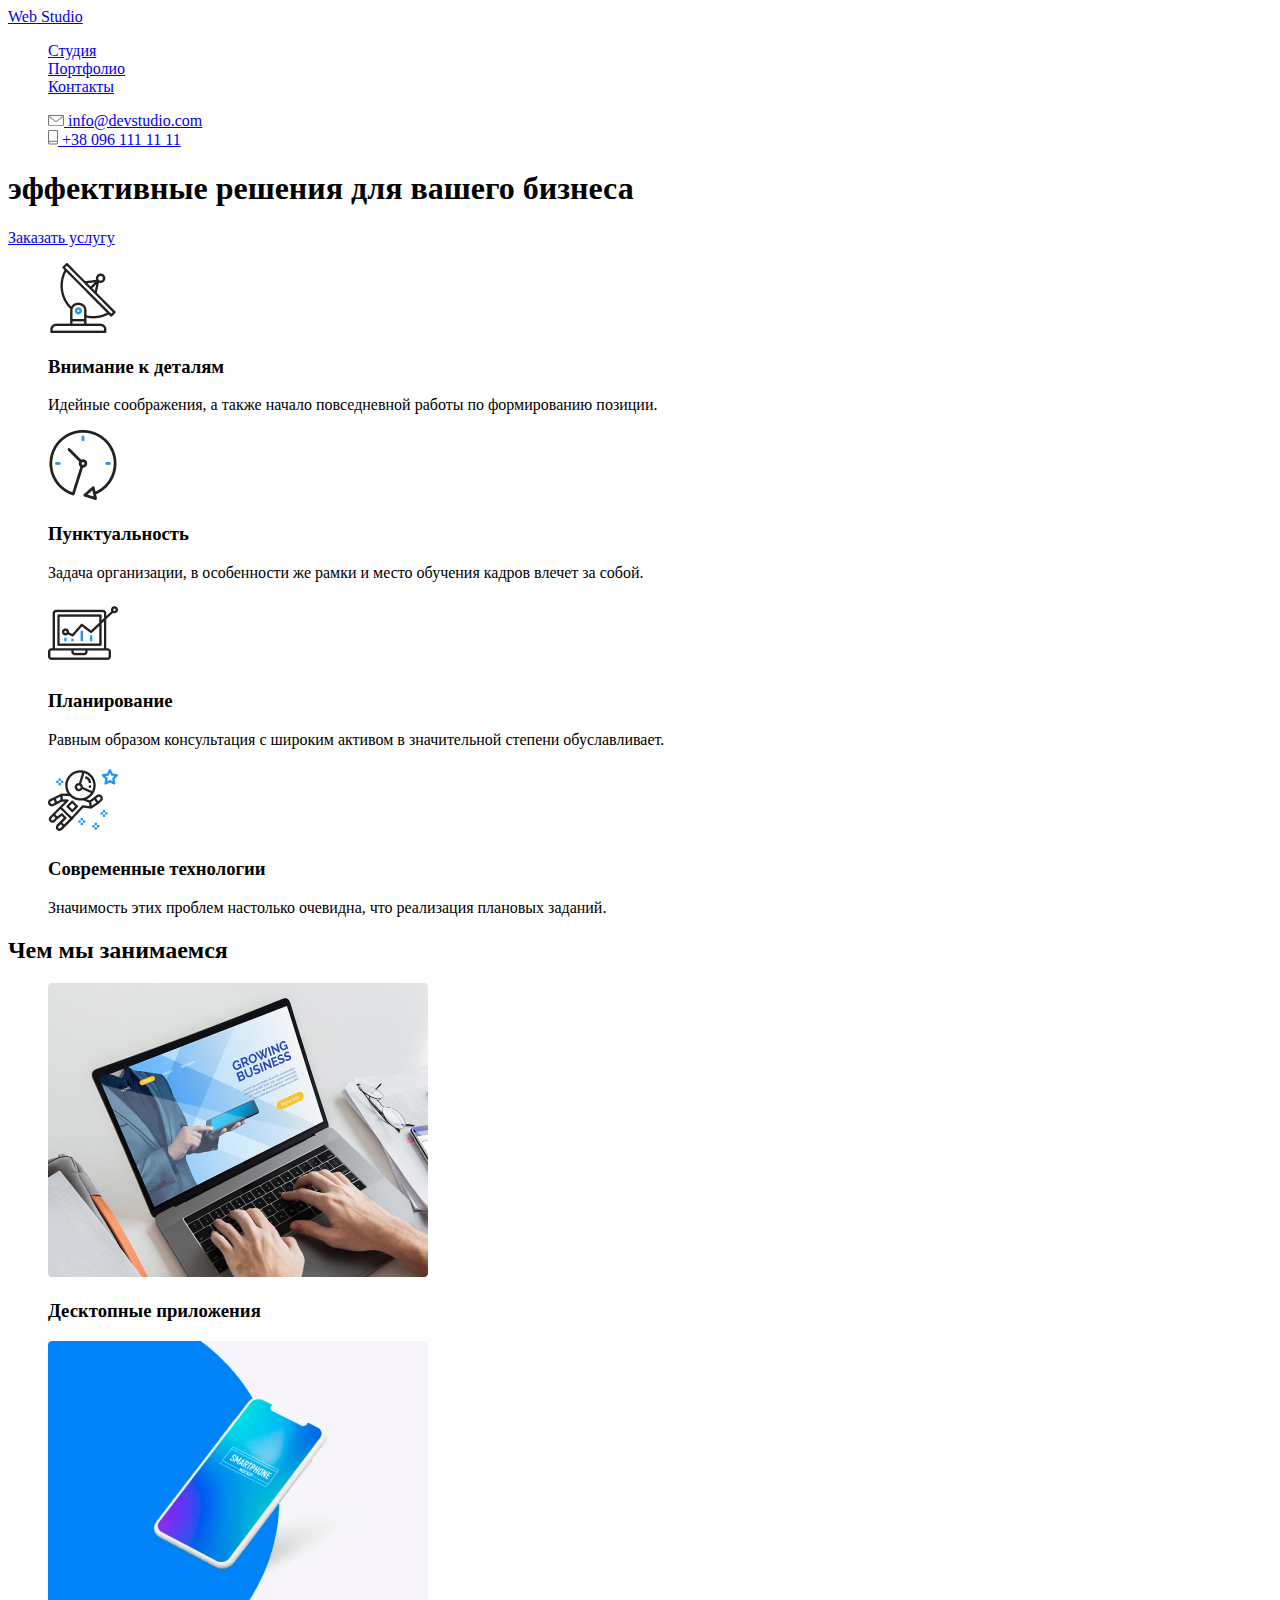
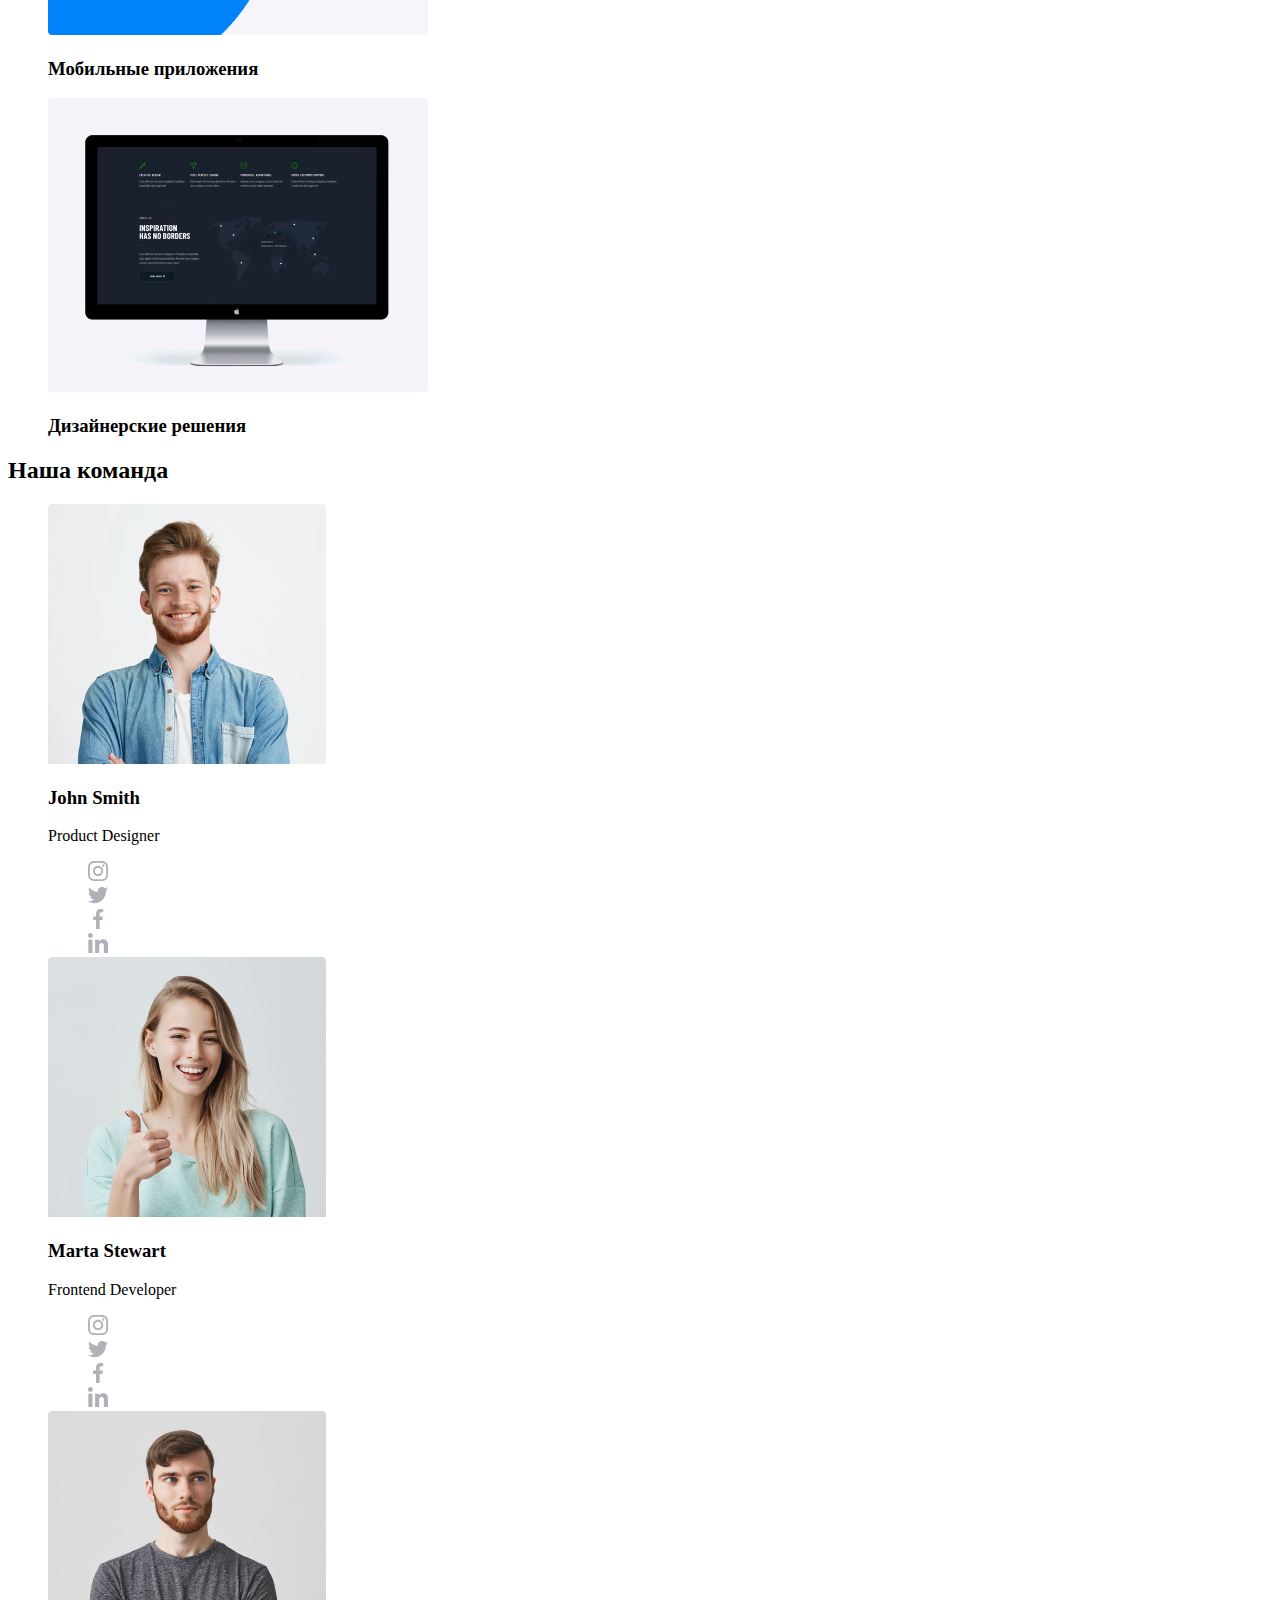
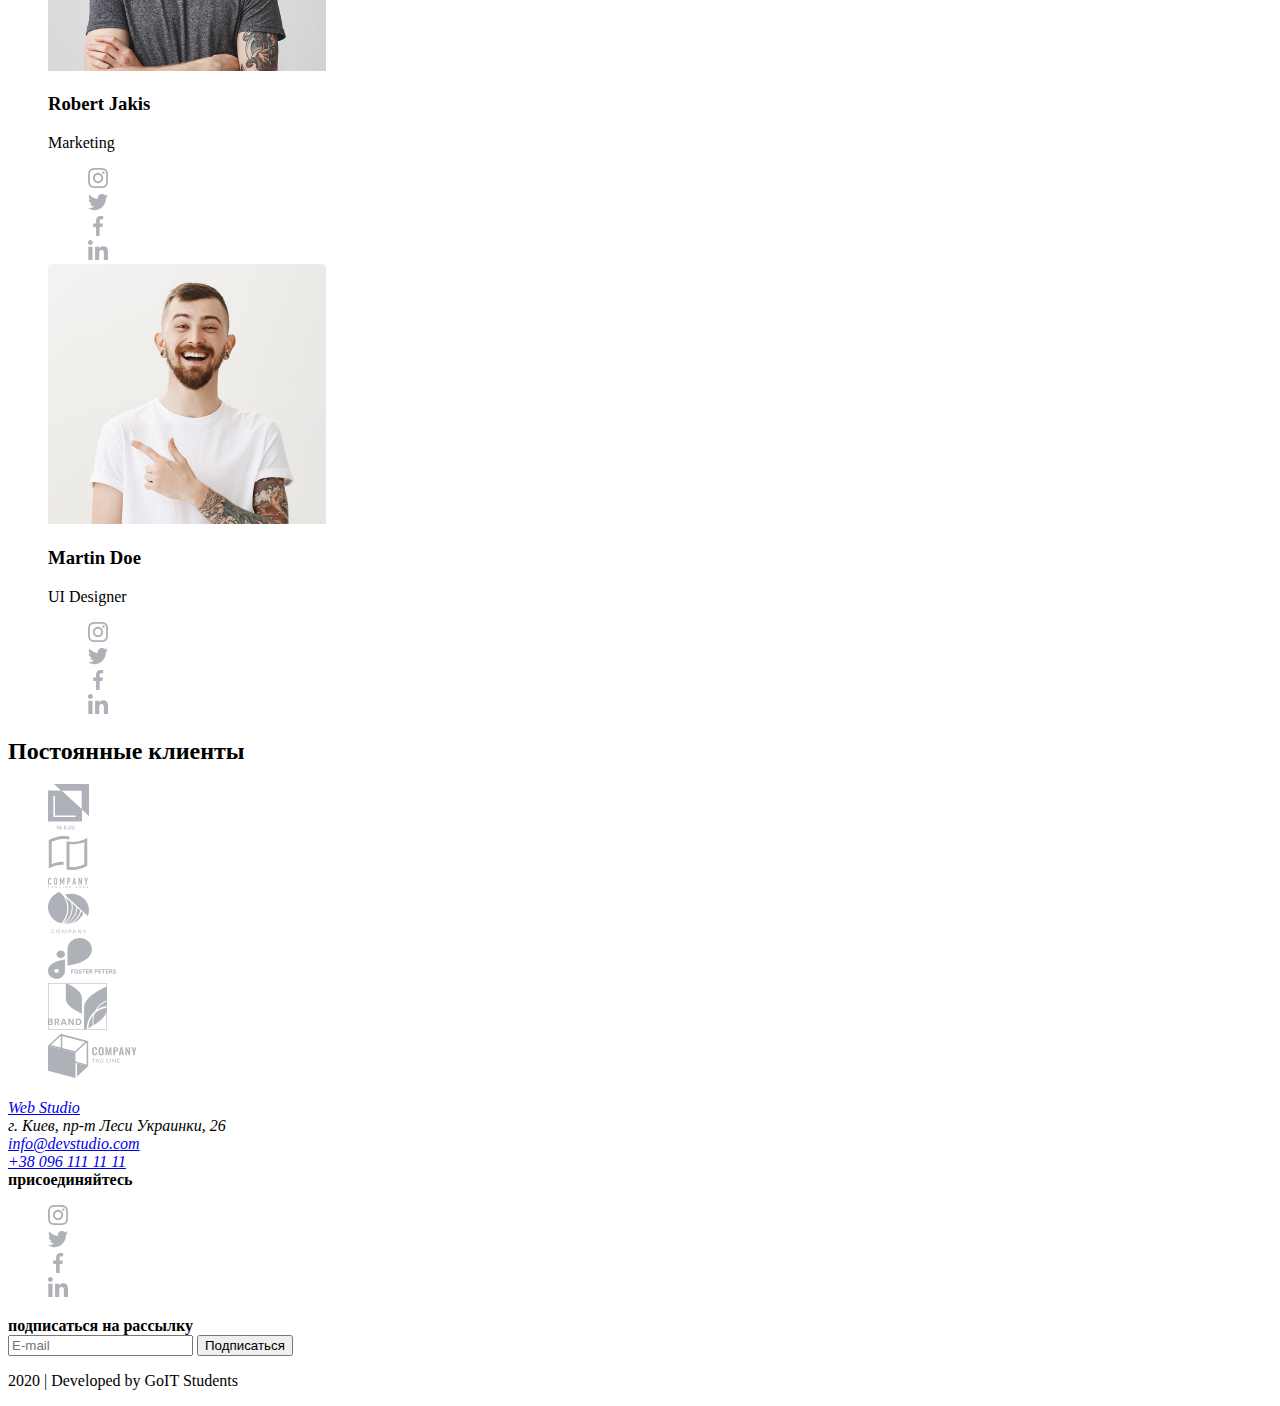
==== index.html @ 68857a02 "добавляет палитру цветов" ====
<!DOCTYPE html>
<html lang="ru">
<head>
    <meta charset="UTF-8">
    <meta name="viewport" content="width=device-width, initial-scale=1.0">
    <title>Web Studio</title>
    <link rel="stylesheet" href="./css/main.css">
</head>
<body>
    <header class="page-header">
        <nav>
            <a href="./" class="logo"><span>Web</span> Studio</a>
            <ul class="site-nav">   
                <li><a href="#" class="site-nav-link">Студия</a></li>
                <li><a href="#" class="site-nav-link">Портфолио</a></li>
                <li><a href="#" class="site-nav-link">Контакты</a></li>
            </ul>
        </nav>

            <ul class="contact-links">
                <li><a href="mailto:info@devstudio.com" class="contact-link-mail"><img src="./images/letter.svg" alt="Эл. почта"/>
                info@devstudio.com</a></li>
                <li><a href="tel:+380961111111" class="contact-link-tel"><img src="./images/phone.svg" alt="Номер тел"/>  
                +38 096 111 11 11</a></li>          
            </ul>

    </header>
    
    <main>
            <section>
                <!-- Hero -->
                <h1 class="hero-title">эффективные решения для вашего бизнеса</h1>
                <a href="#" class="hero-link">Заказать услугу</a> 
            </section>

            <section>
                <!-- Our advantages -->
                <ul>
                    <li>
                        <img src="./images/antenna.png" alt="Антенна" width="70"/>
                        <h3>Внимание к деталям</h3>
                        <p>Идейные соображения, а также начало повседневной работы по формированию позиции.</p>
                    </li>

                    <li>
                        <img src="./images/clock.png" alt="Часы" width="70"/>
                        <h3>Пунктуальность</h3>
                        <p>Задача организации, в особенности же рамки и место обучения кадров влечет за собой.</p>
                    </li>

                    <li>
                        <img src="./images/diagram.png" alt="Диаграмма" width="70"/>
                        <h3>Планирование</h3>
                        <p>Равным образом консультация с широким активом в значительной степени обуславливает.</p>
                    </li>

                    <li>
                        <img src="./images/astronaut.png" alt="Космос" width="70"/>
                        <h3>Современные технологии</h3>
                        <p>Значимость этих проблем настолько очевидна, что реализация плановых заданий.</p>
                    </li>

                </ul>
            </section>

            <section>
                <!-- What we doing -->
                <h2>Чем мы занимаемся</h2>
                <ul>
                    <li>
                        <img src="./images/box1.jpg" alt="Бокс1" width="380"/>
                        <h3>Десктопные приложения</h3>
                    </li>

                    <li>
                        <img src="./images/box2.jpg" alt="Бокс2" width="380"/>
                        <h3>Мобильные приложения</h3>
                    </li>

                    <li>
                        <img src="./images/box3.jpg" alt="Бокс3" width="380"/>
                        <h3>Дизайнерские решения</h3>
                    </li>
                </ul>
            </section>

            <section>
                <!-- Our Team -->
                <h2>Наша команда</h2>
                <ul>
                    <li>
                        <img src="./images/team1.jpg" alt="Тим1" width="278"/>
                        <h3>John Smith</h3>
                        <p>Product Designer</p>
                        <ul>
                            <li>
                                <a href="#"><img src="./images/instagram.svg" alt="Инстаграм"></a>
                            </li>
                            <li>
                                <a href="#"><img src="./images/twitter.svg" alt="Твиттер"></a>
                            </li>
                            <li>
                                <a href="#"><img src="./images/facebook.svg" alt="Фейсбук"></a>
                            </li>
                            <li>
                                <a href="#"><img src="./images/linkedin.svg" alt="Линкедин"></a>
                            </li>
                        </ul>
                    </li>

                    <li>
                        <img src="./images/team2.jpg" alt="Тим2" width="278"/>
                        <h3>Marta Stewart</h3>
                        <p>Frontend Developer</p>
                        <ul>
                            <li>
                                <a href="#"><img src="./images/instagram.svg" alt="Инстаграм"></a>
                            </li>
                            <li>
                                <a href="#"><img src="./images/twitter.svg" alt="Твиттер"></a>
                            </li>
                            <li>
                                <a href="#"><img src="./images/facebook.svg" alt="Фейсбук"></a>
                            </li>
                            <li>
                                <a href="#"><img src="./images/linkedin.svg" alt="Линкедин"></a>
                            </li>
                        </ul>
                    </li>

                    <li>
                        <img src="./images/team3.jpg" alt="Тим3" width="278"/>
                        <h3>Robert Jakis</h3>
                        <p>Marketing</p>
                        <ul>
                            <li>
                                <a href="#"><img src="./images/instagram.svg" alt="Инстаграм"></a>
                            </li>
                            <li>
                                <a href="#"><img src="./images/twitter.svg" alt="Твиттер"></a>
                            </li>
                            <li>
                                <a href="#"><img src="./images/facebook.svg" alt="Фейсбук"></a>
                            </li>
                            <li>
                                <a href="#"><img src="./images/linkedin.svg" alt="Линкедин"></a>
                            </li>
                        </ul>
                    </li>

                    <li>
                        <img src="./images/team4.jpg" alt="Тим4" width="278"/>
                        <h3>Martin Doe</h3>
                        <p>UI Designer</p>
                        <ul>
                            <li>
                                <a href="#"><img src="./images/instagram.svg" alt="Инстаграм"></a>
                            </li>
                            <li>
                                <a href="#"><img src="./images/twitter.svg" alt="Твиттер"></a>
                            </li>
                            <li>
                                <a href="#"><img src="./images/facebook.svg" alt="Фейсбук"></a>
                            </li>
                            <li>
                                <a href="#"><img src="./images/linkedin.svg" alt="Линкедин"></a>
                            </li>
                        </ul>
                    </li>


                </ul>        
            </section>

            <section>
                <!-- Our Klients -->
                <h2>Постоянные клиенты</h2>
                <ul>
                    <li>
                        <a href="#"><img src="./images/logo1.svg" alt="Лого1"></a>
                    </li>
                    <li>
                        <a href="#"><img src="./images/logo2.svg" alt="Лого2"></a>
                    </li>
                    <li>
                        <a href="#"><img src="./images/logo3.svg" alt="Лого3"></a>
                    </li>
                    <li>
                        <a href="#"><img src="./images/logo4.svg" alt="Лого4"></a>
                    </li>
                    <li>
                        <a href="#"><img src="./images/logo5.svg" alt="Лого5"></a>
                    </li>
                    <li>
                        <a href="#"><img src="./images/logo6.svg" alt="Лого6"></a>
                    </li>
                </ul>
            </section>
    </main>

    <footer>
        <address>            
            <a href="./">Web Studio</a> <br>
            г. Киев, пр-т Леси Украинки, 26 <br>
            <a href="mailto:info@devstudio.com">info@devstudio.com</a> <br>
            <a href="tel:+380961111111">+38 096 111 11 11</a>
        </address>

        <section>
            <b>присоединяйтесь</b>
            <ul>
                <li>
                    <a href="#"><img src="./images/instagram.svg" alt="Инстаграм"></a>
                </li>
                <li>
                    <a href="#"><img src="./images/twitter.svg" alt="Твиттер"></a>
                </li>
                <li>
                    <a href="#"><img src="./images/facebook.svg" alt="Фейсбук"></a>
                </li>
                <li>
                    <a href="#"><img src="./images/linkedin.svg" alt="Линкедин"></a>
                </li>
            </ul>
        </section>

        <section>
            <b>подписаться на рассылку</b>
            <form>
                <input type="email" placeholder="E-mail" name="E-mail" required="">  
                <button type="submit">Подписаться</button>
            </form>
        </section>

        <p>2020 | Developed by GoIT Students </p>
       

    </footer>
</body>
</html>
---- css/main.css ----
body {
/* Цвет основного текста color: #212121; */
/* Цвет вторичного текста color: #757575;*/
/* Цвет текста акцент color: #2196F3;*/
/* цвет текста белый color: #FFFFFF;*/
}

ul {
    list-style: none;
}

.link {
    color: black;
    font-size: 30px;
}
.link:hover,
.link:focus {
    color: rgb(255, 0, 0);
    font-style: italic;
}
.link:active {
    color: teal;
}
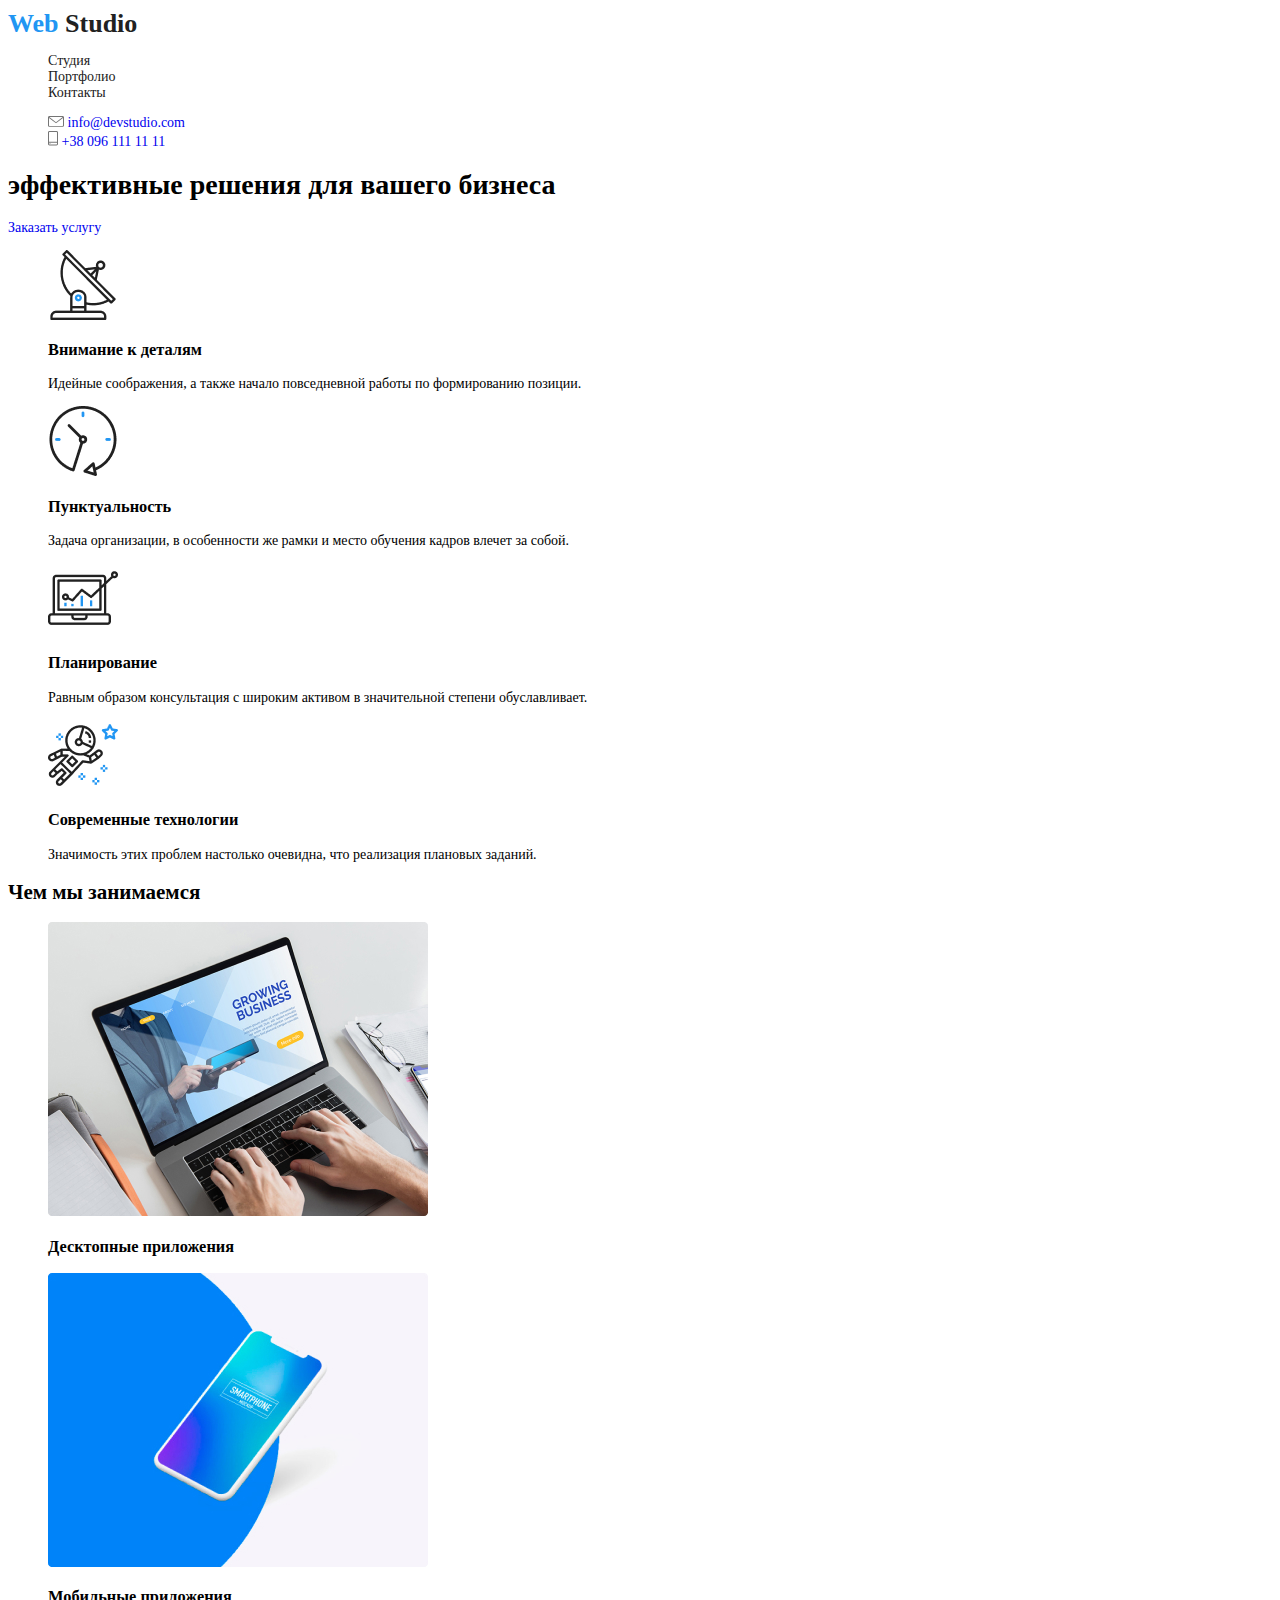
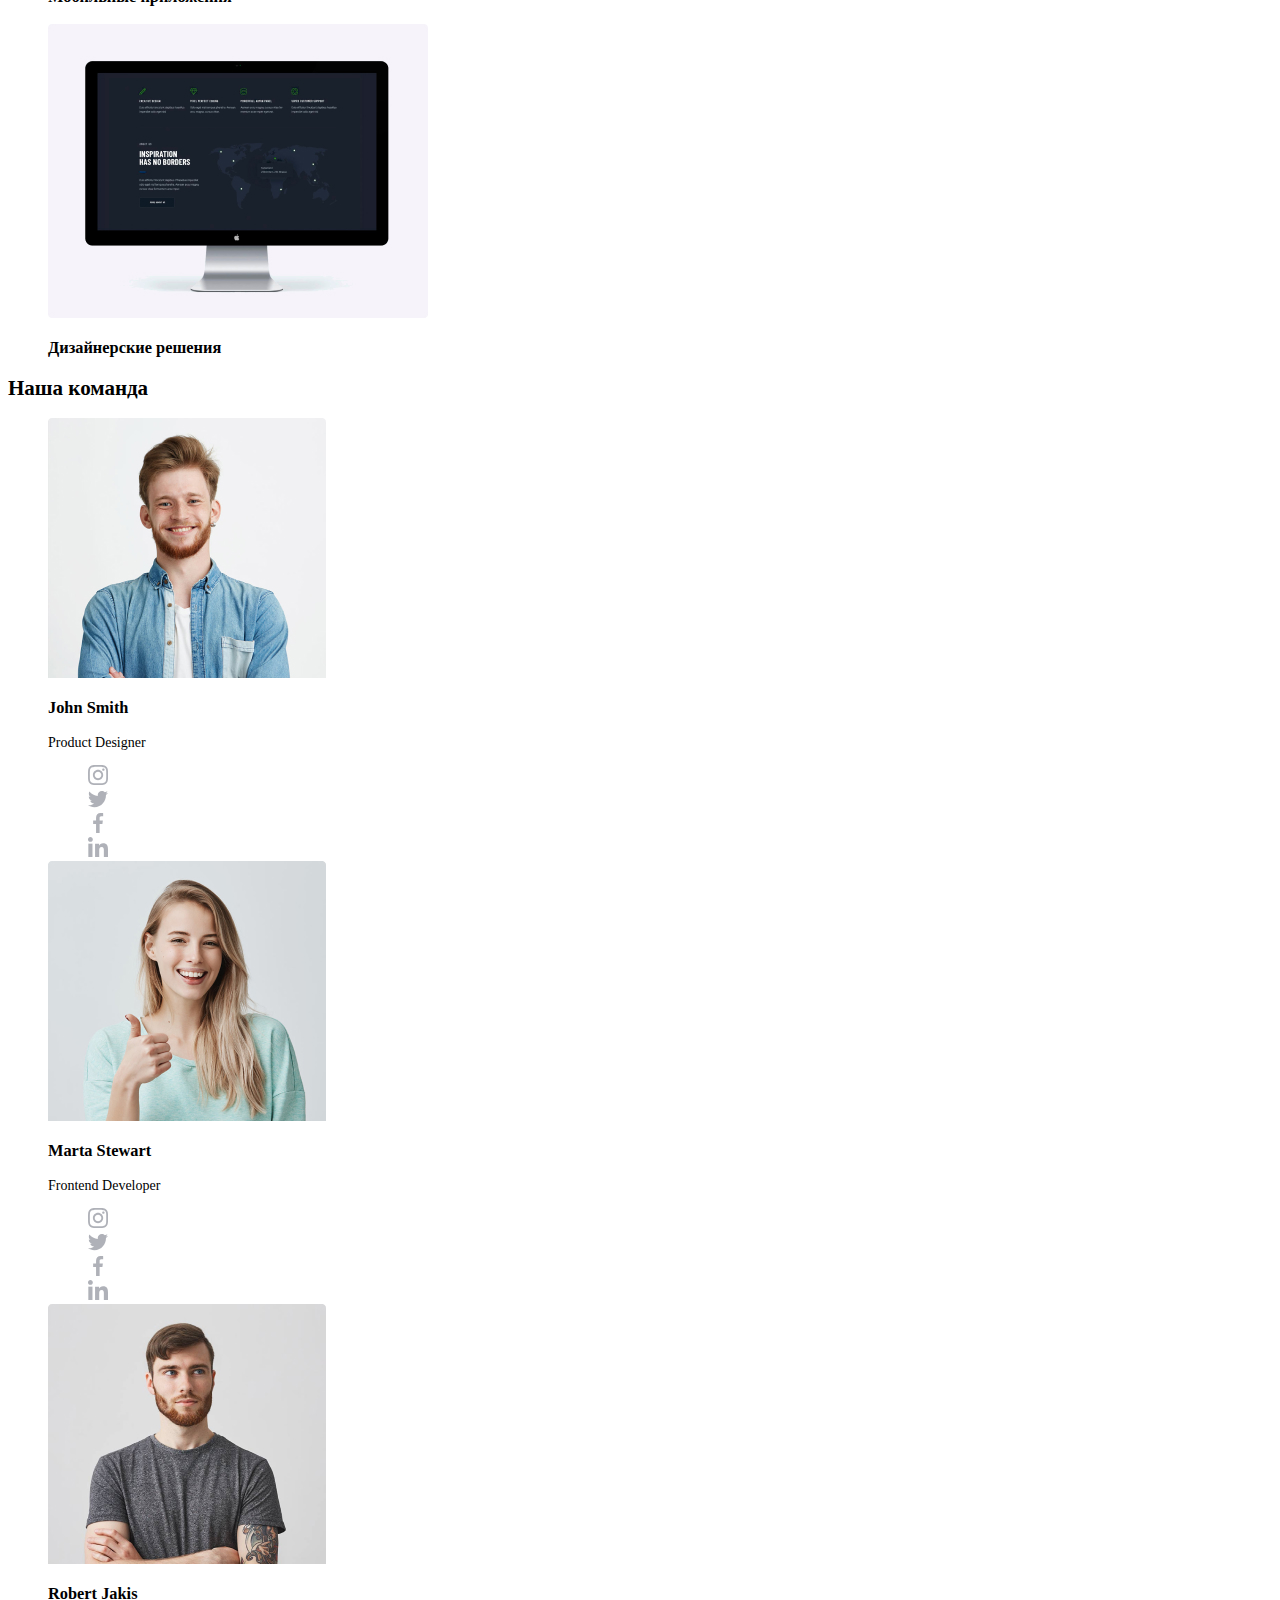
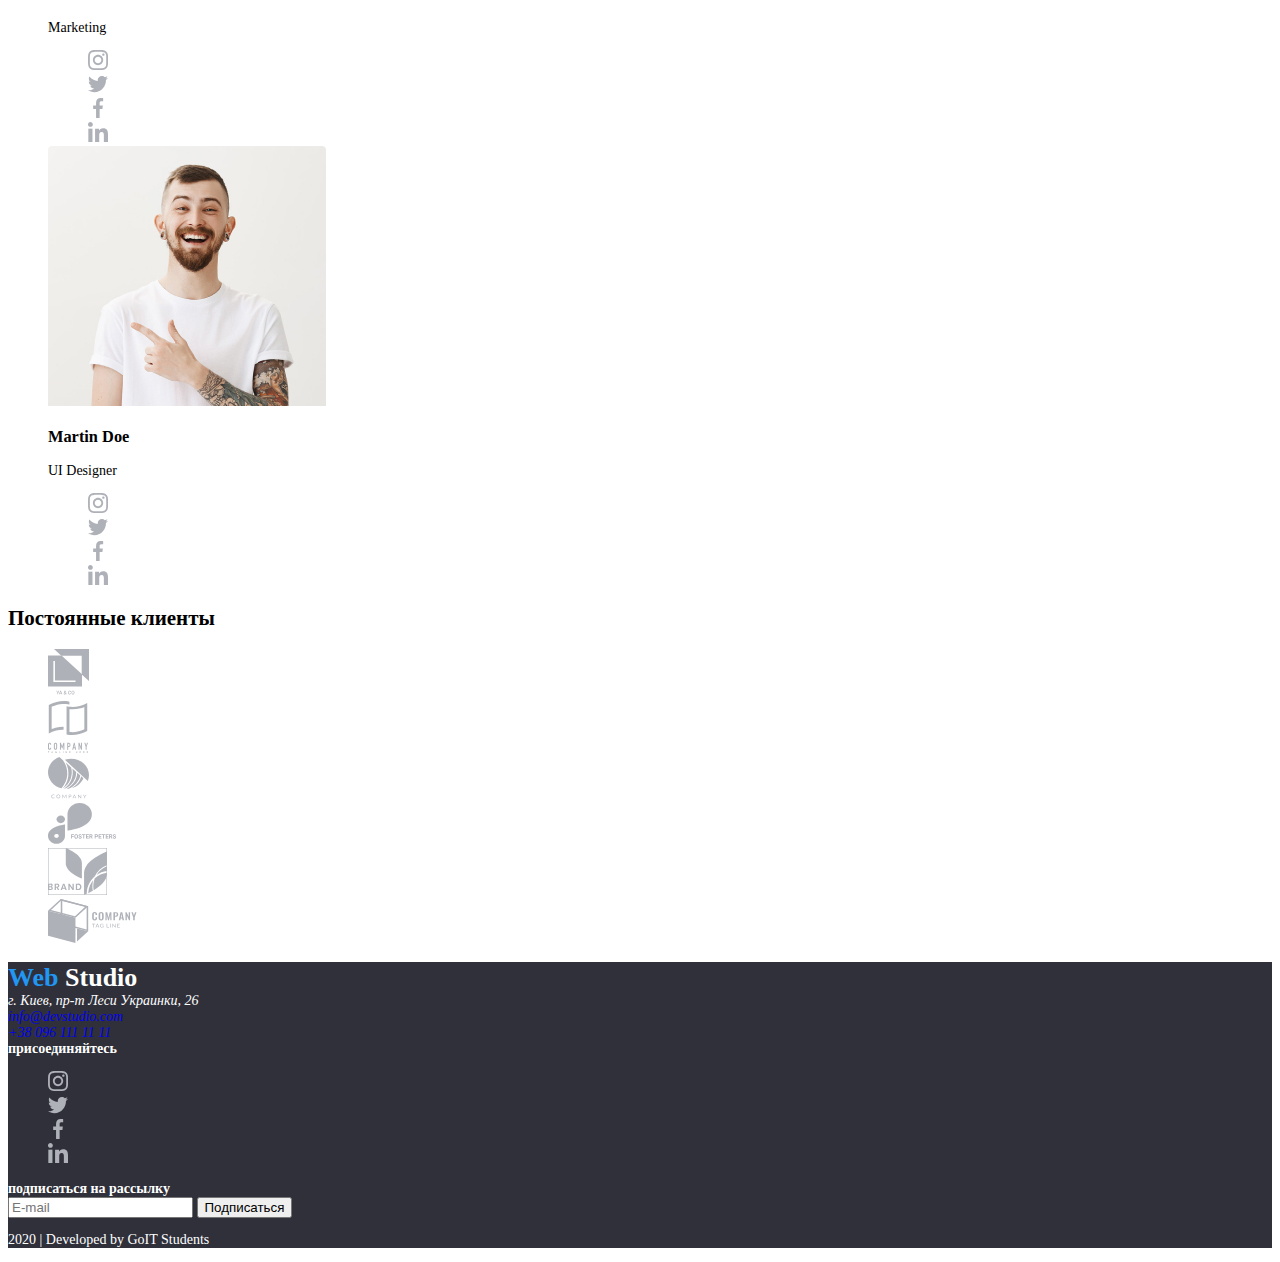
==== commit 90872b92: "добавлял стили шапки и футера" ====
--- a/index.html
+++ b/index.html
@@ -9,11 +9,11 @@
 <body>
     <header class="page-header">
         <nav>
-            <a href="./" class="logo"><span>Web</span> Studio</a>
+            <a href="./" class="logo">Web <span class="logo-top">Studio</span> </a>
             <ul class="site-nav">   
-                <li><a href="#" class="site-nav-link">Студия</a></li>
-                <li><a href="#" class="site-nav-link">Портфолио</a></li>
-                <li><a href="#" class="site-nav-link">Контакты</a></li>
+                <li><a href="#" class="link">Студия</a></li>
+                <li><a href="#" class="link">Портфолио</a></li>
+                <li><a href="#" class="link">Контакты</a></li>
             </ul>
         </nav>
 
@@ -198,9 +198,10 @@
             </section>
     </main>
 
-    <footer>
-        <address>            
-            <a href="./">Web Studio</a> <br>
+    <footer class="page-footer">
+
+        <a href="./" class="logo">Web <span class="logo-bottom">Studio</span> </a>
+        <address class="address">            
             г. Киев, пр-т Леси Украинки, 26 <br>
             <a href="mailto:info@devstudio.com">info@devstudio.com</a> <br>
             <a href="tel:+380961111111">+38 096 111 11 11</a>
--- a/css/main.css
+++ b/css/main.css
@@ -1,23 +1,67 @@
-body {
+/* * {
+    padding: 0;
+    margin: 0;
+    box-sizing: border-box;
+  } */
+
+  body {
 /* Цвет основного текста color: #212121; */
 /* Цвет вторичного текста color: #757575;*/
-/* Цвет текста акцент color: #2196F3;*/
-/* цвет текста белый color: #FFFFFF;*/
+/* Цвет акцент color: #2196F3;*/
+/* цвет белый color: #FFFFFF;*/
+    font-family: Roboto;
+    font-style: normal;
+    font-weight: 500;
+    font-size: 14px;
 }
-
 ul {
     list-style: none;
 }
+a {
+    text-decoration: none;
+}
 
-.link {
-    color: black;
-    font-size: 30px;
+/* Header */
+.page-header {
+    color: #212121;
 }
-.link:hover,
-.link:focus {
+.logo {
+    color: #2196F3;
+    text-decoration: none;
+    font-family: Raleway;
+    font-style: normal;
+    font-weight: bold;
+    font-size: 26px;
+    line-height: 31px;
+}
+.logo-top {
+    color: #212121;
+}
+
+/* Site-nav */
+
+.site-nav {
+    /* color: #212121; */
+}
+.site-nav .link {
+    color: #212121;
+}
+.site-nav .link:hover,
+.site-nav .link:focus {
     color: rgb(255, 0, 0);
     font-style: italic;
 }
-.link:active {
+.site-nav .link:active {
     color: teal;
-}+}
+/* Footer */
+.page-footer {
+    color: #FFFFFF;
+    background: #2F303A;    
+}
+.logo-bottom {
+    color: #FFFFFF;
+}
+/* .address {
+    text-decoration: none;
+} */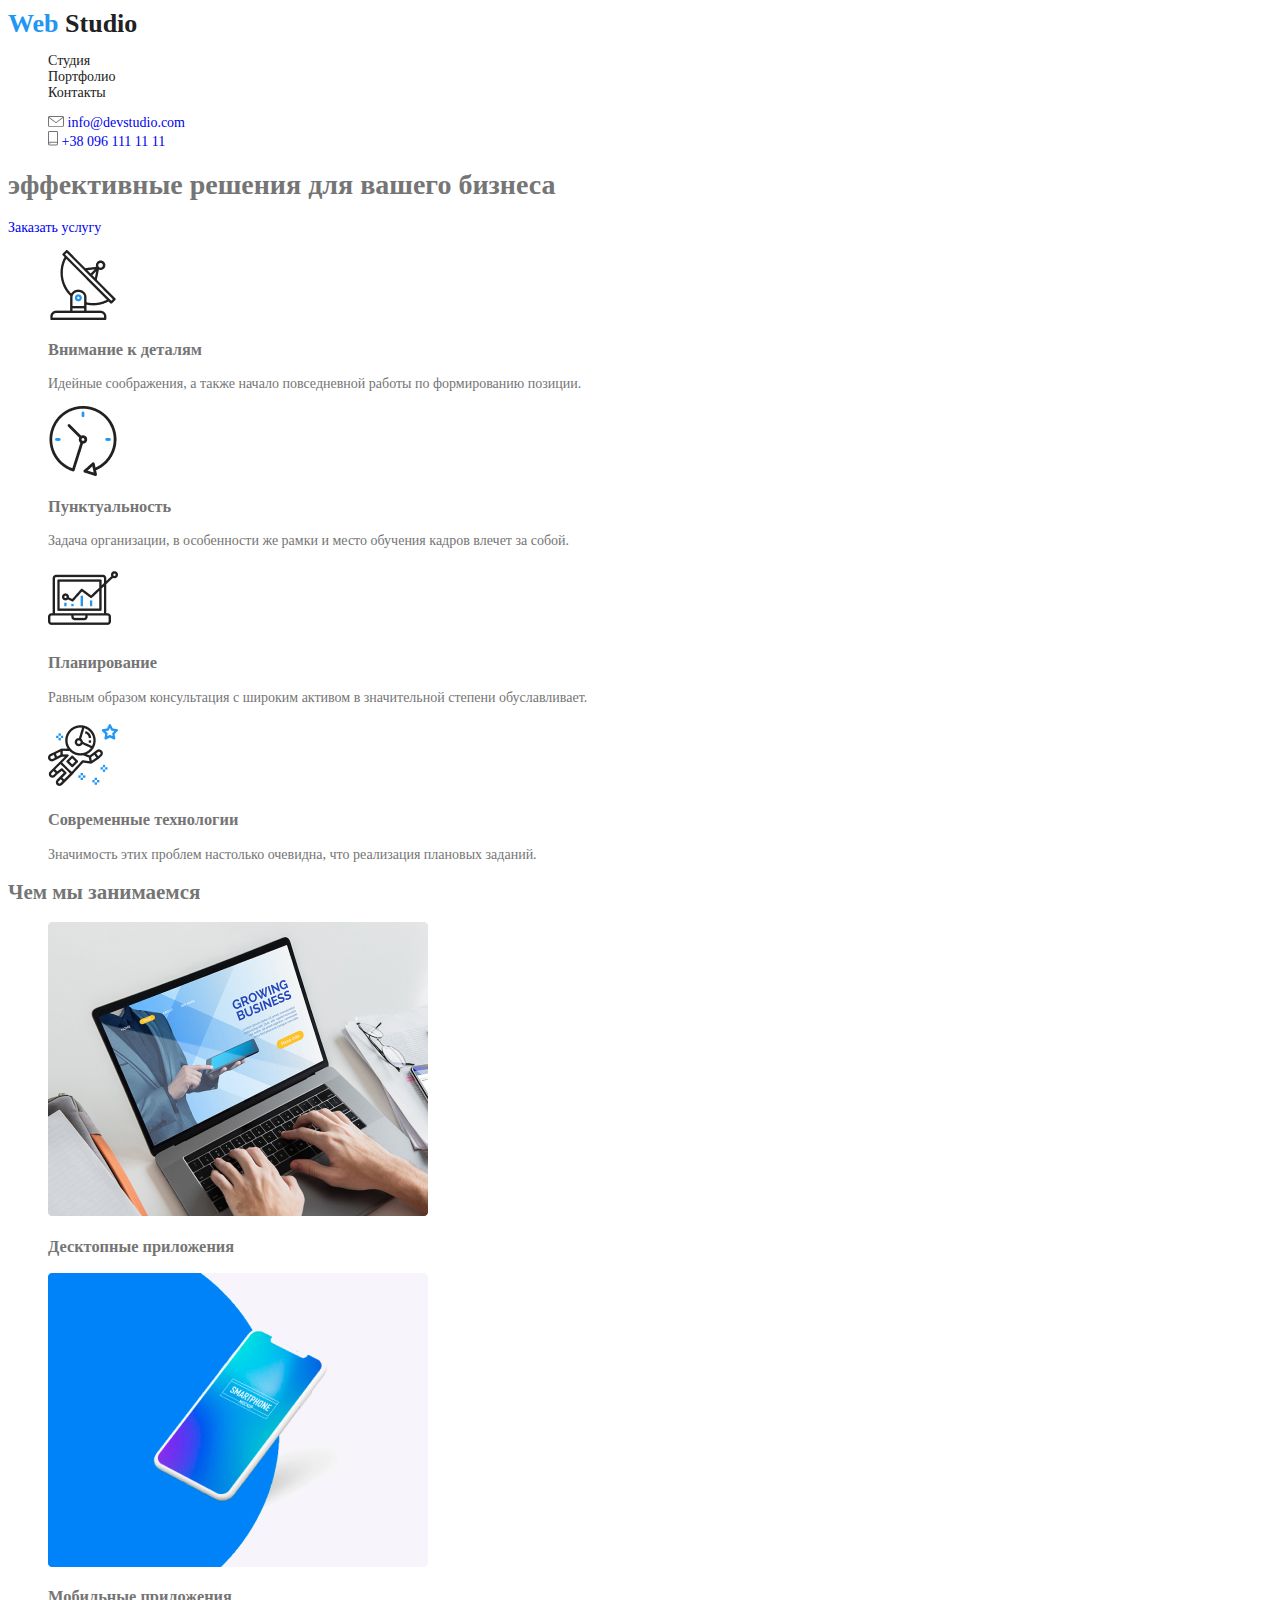
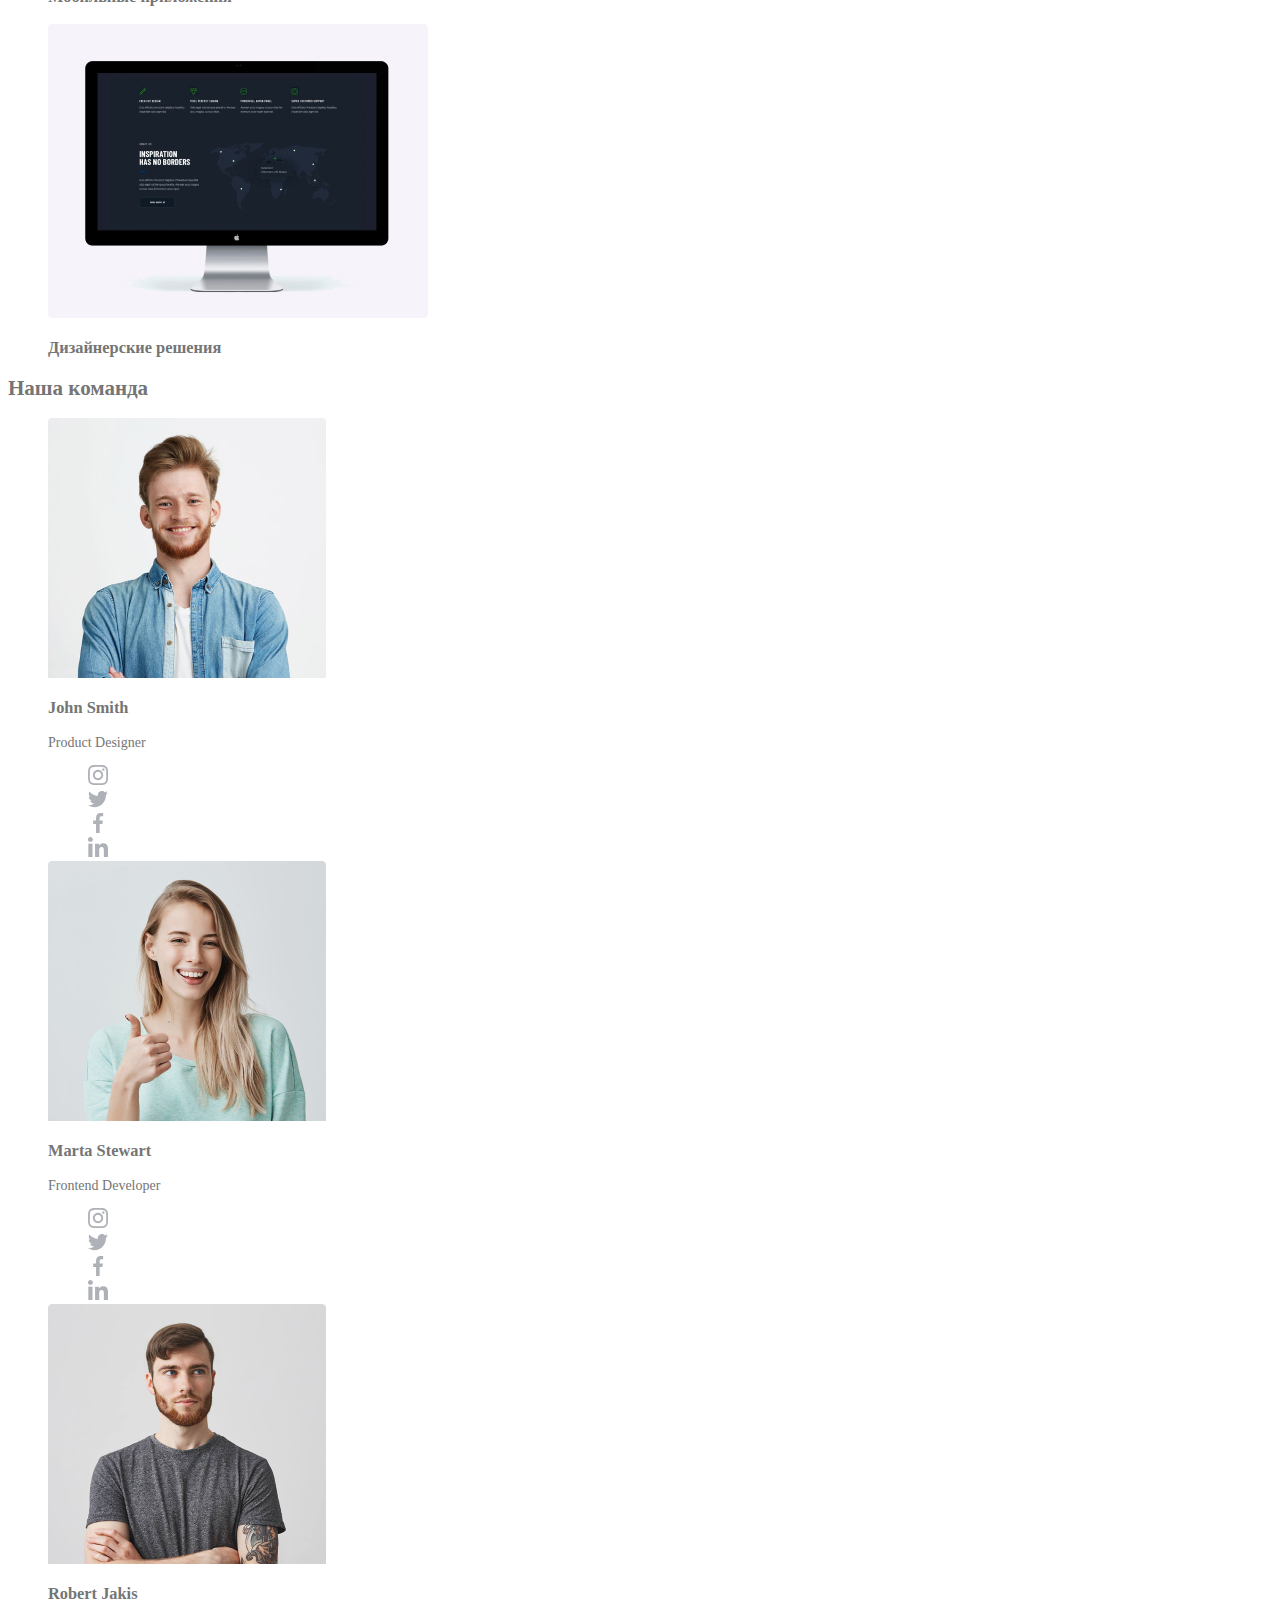
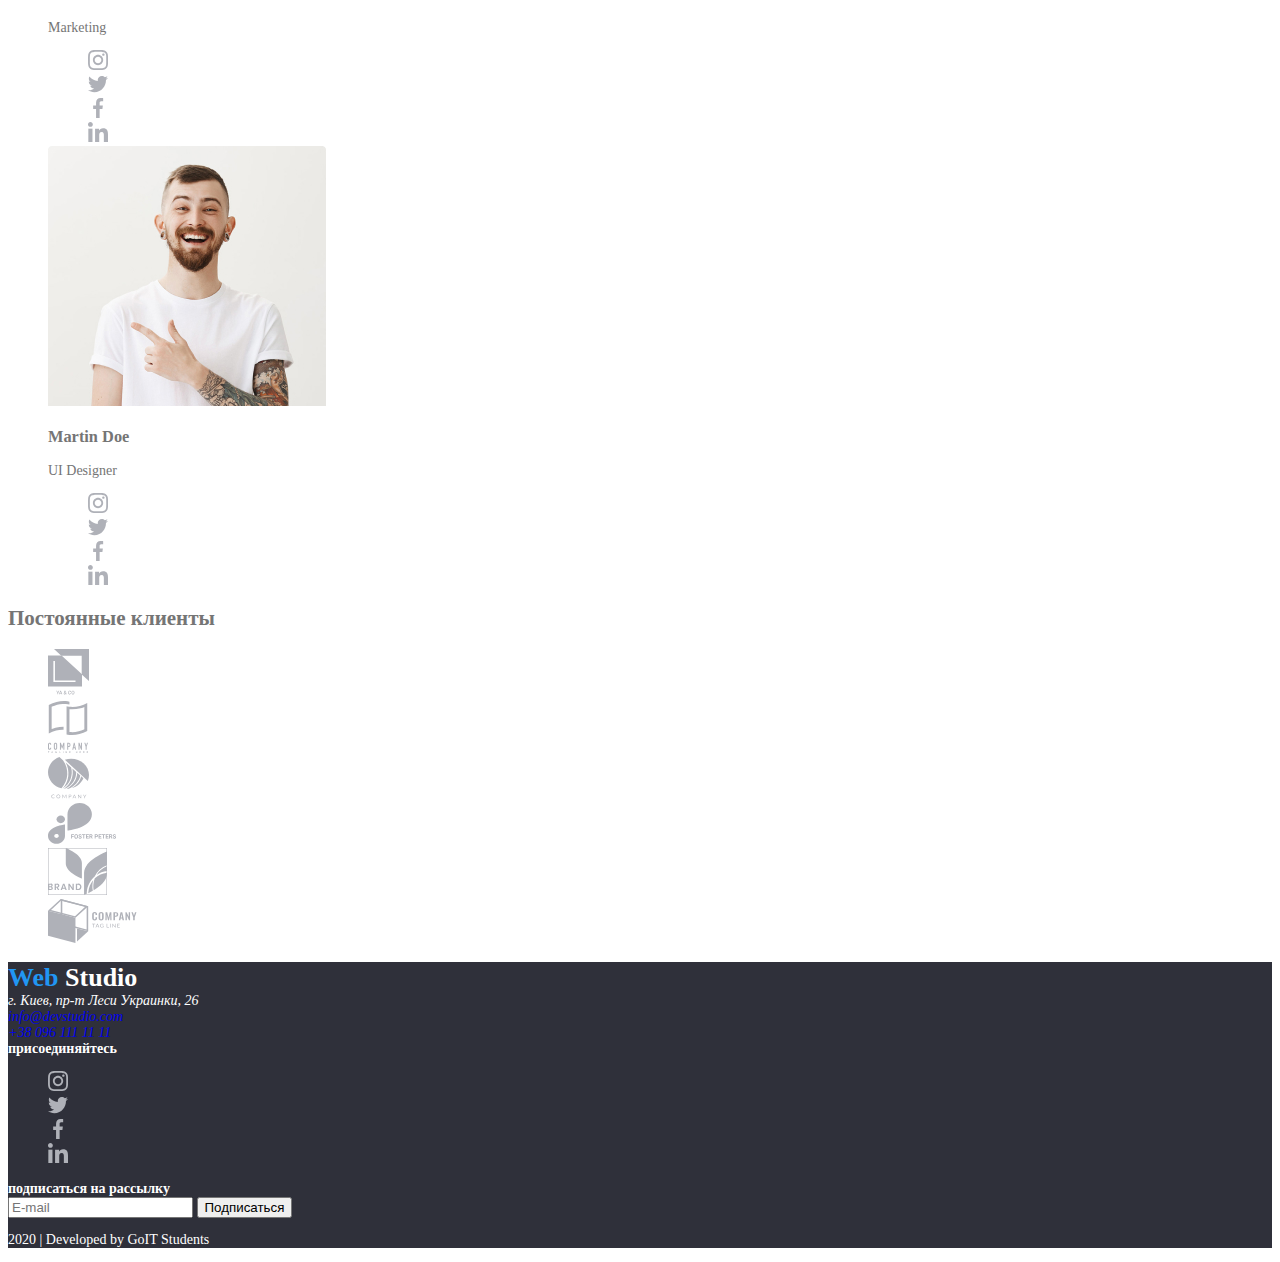
==== commit cfd0e76d: "правки в цвет" ====
--- a/index.html
+++ b/index.html
@@ -27,13 +27,13 @@
     </header>
     
     <main>
-            <section>
+            <section class="hero">
                 <!-- Hero -->
                 <h1 class="hero-title">эффективные решения для вашего бизнеса</h1>
                 <a href="#" class="hero-link">Заказать услугу</a> 
             </section>
 
-            <section>
+            <section class="advantages">
                 <!-- Our advantages -->
                 <ul>
                     <li>
@@ -63,9 +63,9 @@
                 </ul>
             </section>
 
-            <section>
+            <section class="work">
                 <!-- What we doing -->
-                <h2>Чем мы занимаемся</h2>
+                <h2 class="work-title">Чем мы занимаемся</h2>
                 <ul>
                     <li>
                         <img src="./images/box1.jpg" alt="Бокс1" width="380"/>
--- a/css/main.css
+++ b/css/main.css
@@ -4,11 +4,16 @@
     box-sizing: border-box;
   } */
 
-  body {
-/* Цвет основного текста color: #212121; */
-/* Цвет вторичного текста color: #757575;*/
+/* Цвет основного текста color: #757575; */
+/* Цвет вторичного текста color: #212121*/
 /* Цвет акцент color: #2196F3;*/
 /* цвет белый color: #FFFFFF;*/
+/* вторичный background-color: #E5E5E5; */
+
+
+  body {
+    background-color: #FFFFFF;
+    color: #757575;
     font-family: Roboto;
     font-style: normal;
     font-weight: 500;
@@ -23,11 +28,11 @@
 
 /* Header */
 .page-header {
-    color: #212121;
 }
 .logo {
     color: #2196F3;
     text-decoration: none;
+
     font-family: Raleway;
     font-style: normal;
     font-weight: bold;
@@ -48,8 +53,7 @@
 }
 .site-nav .link:hover,
 .site-nav .link:focus {
-    color: rgb(255, 0, 0);
-    font-style: italic;
+    color: #2196F3;
 }
 .site-nav .link:active {
     color: teal;
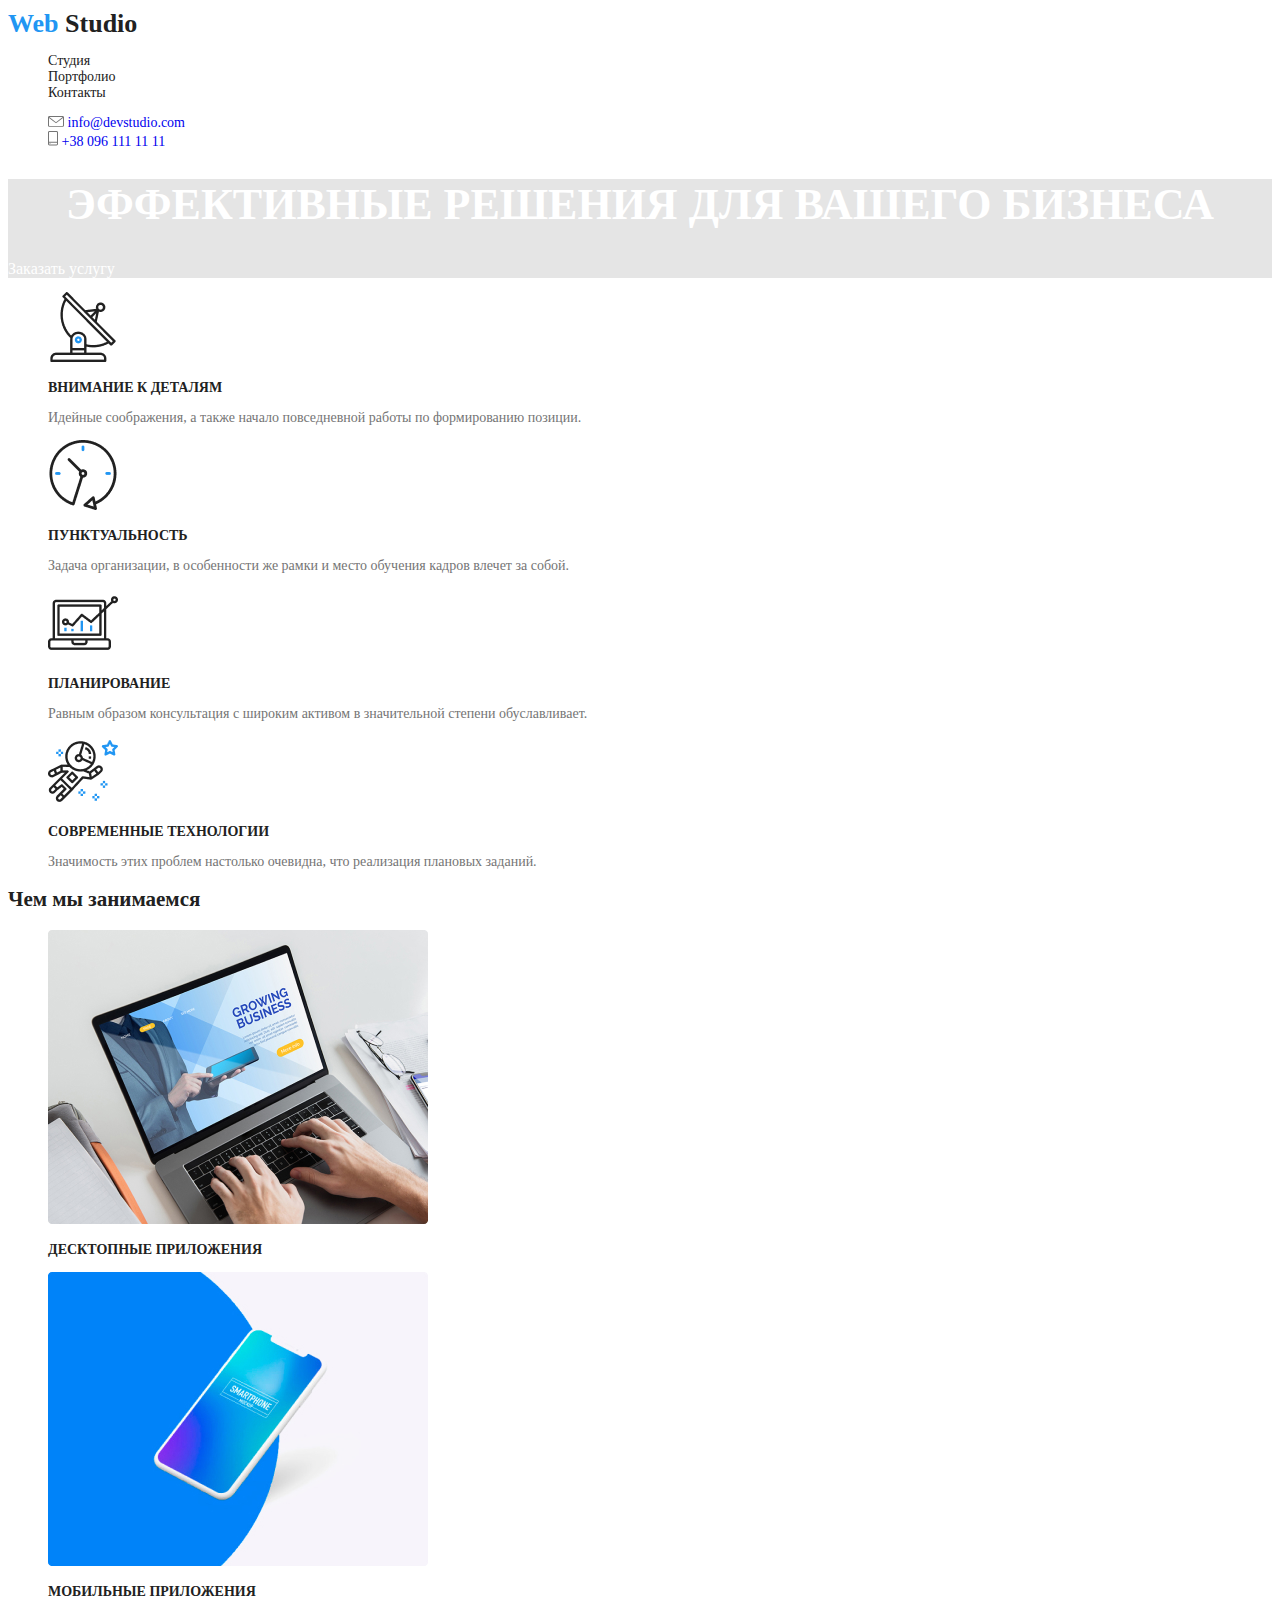
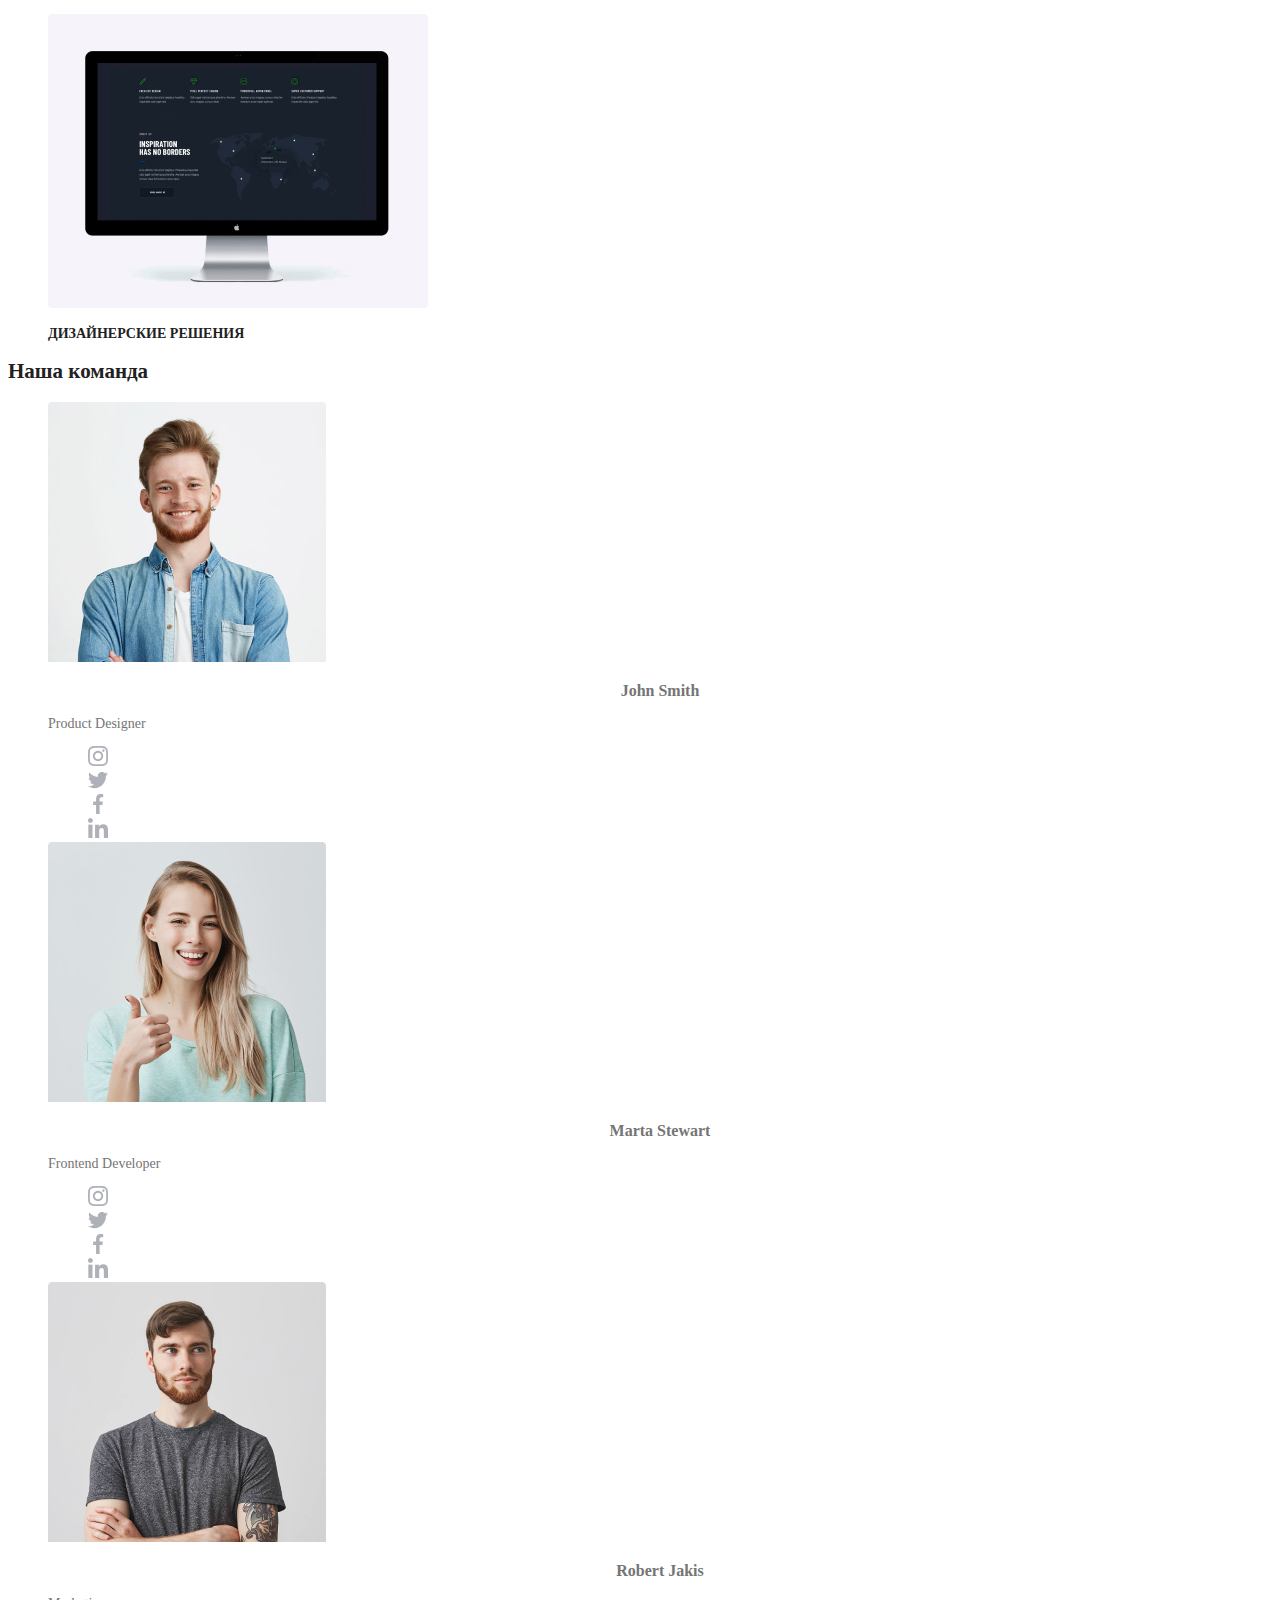
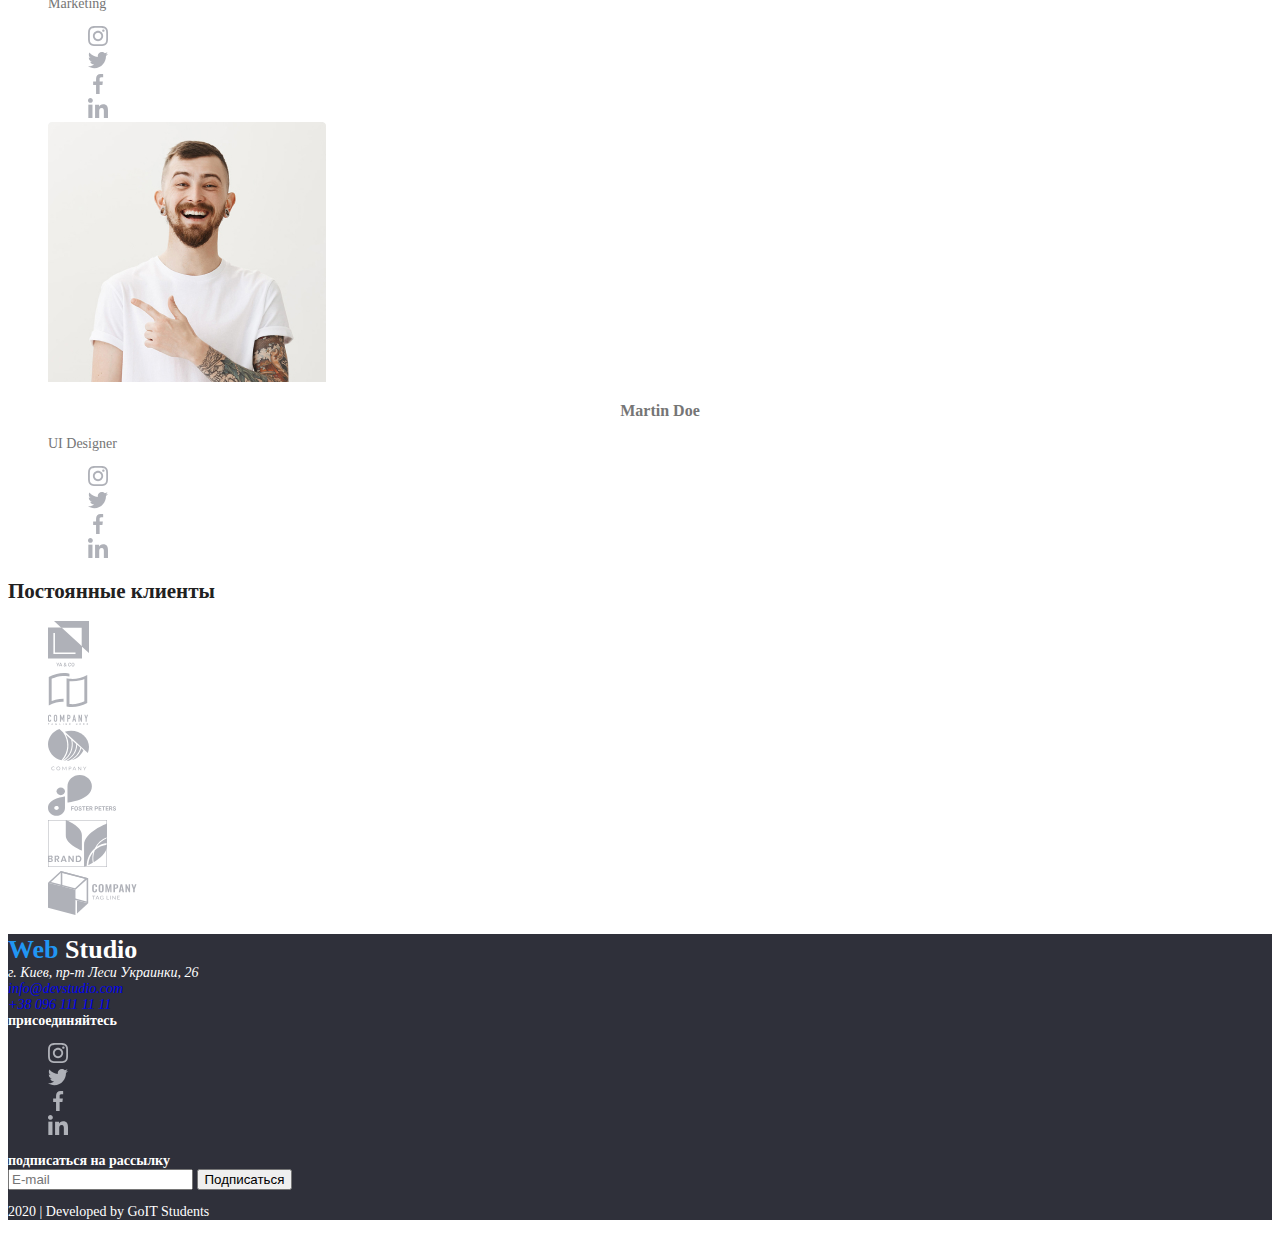
==== commit 5f4c1c96: "вводит переменные в css" ====
--- a/index.html
+++ b/index.html
@@ -33,64 +33,64 @@
                 <a href="#" class="hero-link">Заказать услугу</a> 
             </section>
 
-            <section class="advantages">
-                <!-- Our advantages -->
+            <section class="section">
+                <!-- Features -->
+                <ul class="feature-list">
+                    <li>
+                        <img class="box" src="./images/antenna.png" alt="Антенна" width="70"/>
+                        <h3 class="title">Внимание к деталям</h3>
+                        <p>Идейные соображения, а также начало повседневной работы по формированию позиции.</p>
+                    </li>
+
+                    <li>
+                        <img class="box" src="./images/clock.png" alt="Часы" width="70"/>
+                        <h3 class="title">Пунктуальность</h3>
+                        <p>Задача организации, в особенности же рамки и место обучения кадров влечет за собой.</p>
+                    </li>
+
+                    <li>
+                        <img class="box" src="./images/diagram.png" alt="Диаграмма" width="70"/>
+                        <h3 class="title">Планирование</h3>
+                        <p>Равным образом консультация с широким активом в значительной степени обуславливает.</p>
+                    </li>
+
+                    <li>
+                        <img class="box" src="./images/astronaut.png" alt="Космос" width="70"/>
+                        <h3 class="title">Современные технологии</h3>
+                        <p>Значимость этих проблем настолько очевидна, что реализация плановых заданий.</p>
+                    </li>
+
+                </ul>
+            </section>
+
+            <section class="section">
+                <!-- What we doing -->
+                <h2 class="section-title">Чем мы занимаемся</h2>
                 <ul>
                     <li>
-                        <img src="./images/antenna.png" alt="Антенна" width="70"/>
-                        <h3>Внимание к деталям</h3>
-                        <p>Идейные соображения, а также начало повседневной работы по формированию позиции.</p>
-                    </li>
-
-                    <li>
-                        <img src="./images/clock.png" alt="Часы" width="70"/>
-                        <h3>Пунктуальность</h3>
-                        <p>Задача организации, в особенности же рамки и место обучения кадров влечет за собой.</p>
-                    </li>
-
-                    <li>
-                        <img src="./images/diagram.png" alt="Диаграмма" width="70"/>
-                        <h3>Планирование</h3>
-                        <p>Равным образом консультация с широким активом в значительной степени обуславливает.</p>
-                    </li>
-
-                    <li>
-                        <img src="./images/astronaut.png" alt="Космос" width="70"/>
-                        <h3>Современные технологии</h3>
-                        <p>Значимость этих проблем настолько очевидна, что реализация плановых заданий.</p>
-                    </li>
-
+                        <img src="./images/box1.jpg" alt="Бокс1" width="380"/>
+                        <h3 class="title">Десктопные приложения</h3>
+                    </li>
+
+                    <li>
+                        <img src="./images/box2.jpg" alt="Бокс2" width="380"/>
+                        <h3 class="title">Мобильные приложения</h3>
+                    </li>
+
+                    <li>
+                        <img src="./images/box3.jpg" alt="Бокс3" width="380"/>
+                        <h3 class="title">Дизайнерские решения</h3>
+                    </li>
                 </ul>
             </section>
 
-            <section class="work">
-                <!-- What we doing -->
-                <h2 class="work-title">Чем мы занимаемся</h2>
+            <section class="section">
+                <!-- Our Team -->
+                <h2 class="section-title">Наша команда</h2>
                 <ul>
                     <li>
-                        <img src="./images/box1.jpg" alt="Бокс1" width="380"/>
-                        <h3>Десктопные приложения</h3>
-                    </li>
-
-                    <li>
-                        <img src="./images/box2.jpg" alt="Бокс2" width="380"/>
-                        <h3>Мобильные приложения</h3>
-                    </li>
-
-                    <li>
-                        <img src="./images/box3.jpg" alt="Бокс3" width="380"/>
-                        <h3>Дизайнерские решения</h3>
-                    </li>
-                </ul>
-            </section>
-
-            <section>
-                <!-- Our Team -->
-                <h2>Наша команда</h2>
-                <ul>
-                    <li>
                         <img src="./images/team1.jpg" alt="Тим1" width="278"/>
-                        <h3>John Smith</h3>
+                        <h3 class="team-title">John Smith</h3>
                         <p>Product Designer</p>
                         <ul>
                             <li>
@@ -110,7 +110,7 @@
 
                     <li>
                         <img src="./images/team2.jpg" alt="Тим2" width="278"/>
-                        <h3>Marta Stewart</h3>
+                        <h3 class="team-title">Marta Stewart</h3>
                         <p>Frontend Developer</p>
                         <ul>
                             <li>
@@ -130,7 +130,7 @@
 
                     <li>
                         <img src="./images/team3.jpg" alt="Тим3" width="278"/>
-                        <h3>Robert Jakis</h3>
+                        <h3 class="team-title">Robert Jakis</h3>
                         <p>Marketing</p>
                         <ul>
                             <li>
@@ -150,7 +150,7 @@
 
                     <li>
                         <img src="./images/team4.jpg" alt="Тим4" width="278"/>
-                        <h3>Martin Doe</h3>
+                        <h3 class="team-title">Martin Doe</h3>
                         <p>UI Designer</p>
                         <ul>
                             <li>
@@ -172,9 +172,9 @@
                 </ul>        
             </section>
 
-            <section>
+            <section class="section">
                 <!-- Our Klients -->
-                <h2>Постоянные клиенты</h2>
+                <h2 class="section-title">Постоянные клиенты</h2>
                 <ul>
                     <li>
                         <a href="#"><img src="./images/logo1.svg" alt="Лого1"></a>
--- a/css/main.css
+++ b/css/main.css
@@ -1,19 +1,21 @@
-/* * {
-    padding: 0;
-    margin: 0;
-    box-sizing: border-box;
-  } */
-
 /* Цвет основного текста color: #757575; */
 /* Цвет вторичного текста color: #212121*/
 /* Цвет акцент color: #2196F3;*/
 /* цвет белый color: #FFFFFF;*/
 /* вторичный background-color: #E5E5E5; */
 
+:root {
+    --primary-text-color: #757575;
+    --title-text-color: #212121;
+    --accent-color:#2196F3;
+}
+
 
   body {
+    
+    color: var(--primary-text-color);
     background-color: #FFFFFF;
-    color: #757575;
+
     font-family: Roboto;
     font-style: normal;
     font-weight: 500;
@@ -27,10 +29,11 @@
 }
 
 /* Header */
+
 .page-header {
 }
 .logo {
-    color: #2196F3;
+    color: var(--accent-color);
     text-decoration: none;
 
     font-family: Raleway;
@@ -40,7 +43,7 @@
     line-height: 31px;
 }
 .logo-top {
-    color: #212121;
+    color: var(--title-text-color); 
 }
 
 /* Site-nav */
@@ -49,16 +52,72 @@
     /* color: #212121; */
 }
 .site-nav .link {
-    color: #212121;
+    color: var(--title-text-color); 
 }
 .site-nav .link:hover,
 .site-nav .link:focus {
-    color: #2196F3;
+    color: var(--accent-color);
 }
 .site-nav .link:active {
     color: teal;
 }
+
+/* Hero */
+
+.hero {
+    background-color: #E5E5E5;
+}
+.hero-title {
+    color:  #FFFFFF;
+
+    font-family: Roboto;
+    font-style: normal;
+    font-size: 44px;
+    text-align: center;
+    text-transform: uppercase;
+}
+.hero-link {
+    color:  #FFFFFF;
+
+    font-family: Roboto;
+    font-style: normal;
+    font-size: 16px;
+    align-items: center;
+    text-align: center;
+
+}
+
+/* Section */
+
+.section-title {
+    color: var(--title-text-color);
+}
+
+/* Features */
+.title {
+    color: var(--title-text-color);
+
+    font-family: Roboto;
+    font-style: normal;
+    font-weight: bold;
+    font-size: 14px;
+    text-transform: uppercase;
+}
+.box:hover {
+    background-color: var(--accent-color);
+
+}
+/* Team */
+.team-title {
+    color: var(--primary-text-color);
+
+    font-family: Roboto;
+    font-style: normal;
+    font-size: 16px;
+    text-align: center;
+}
 /* Footer */
+
 .page-footer {
     color: #FFFFFF;
     background: #2F303A;    
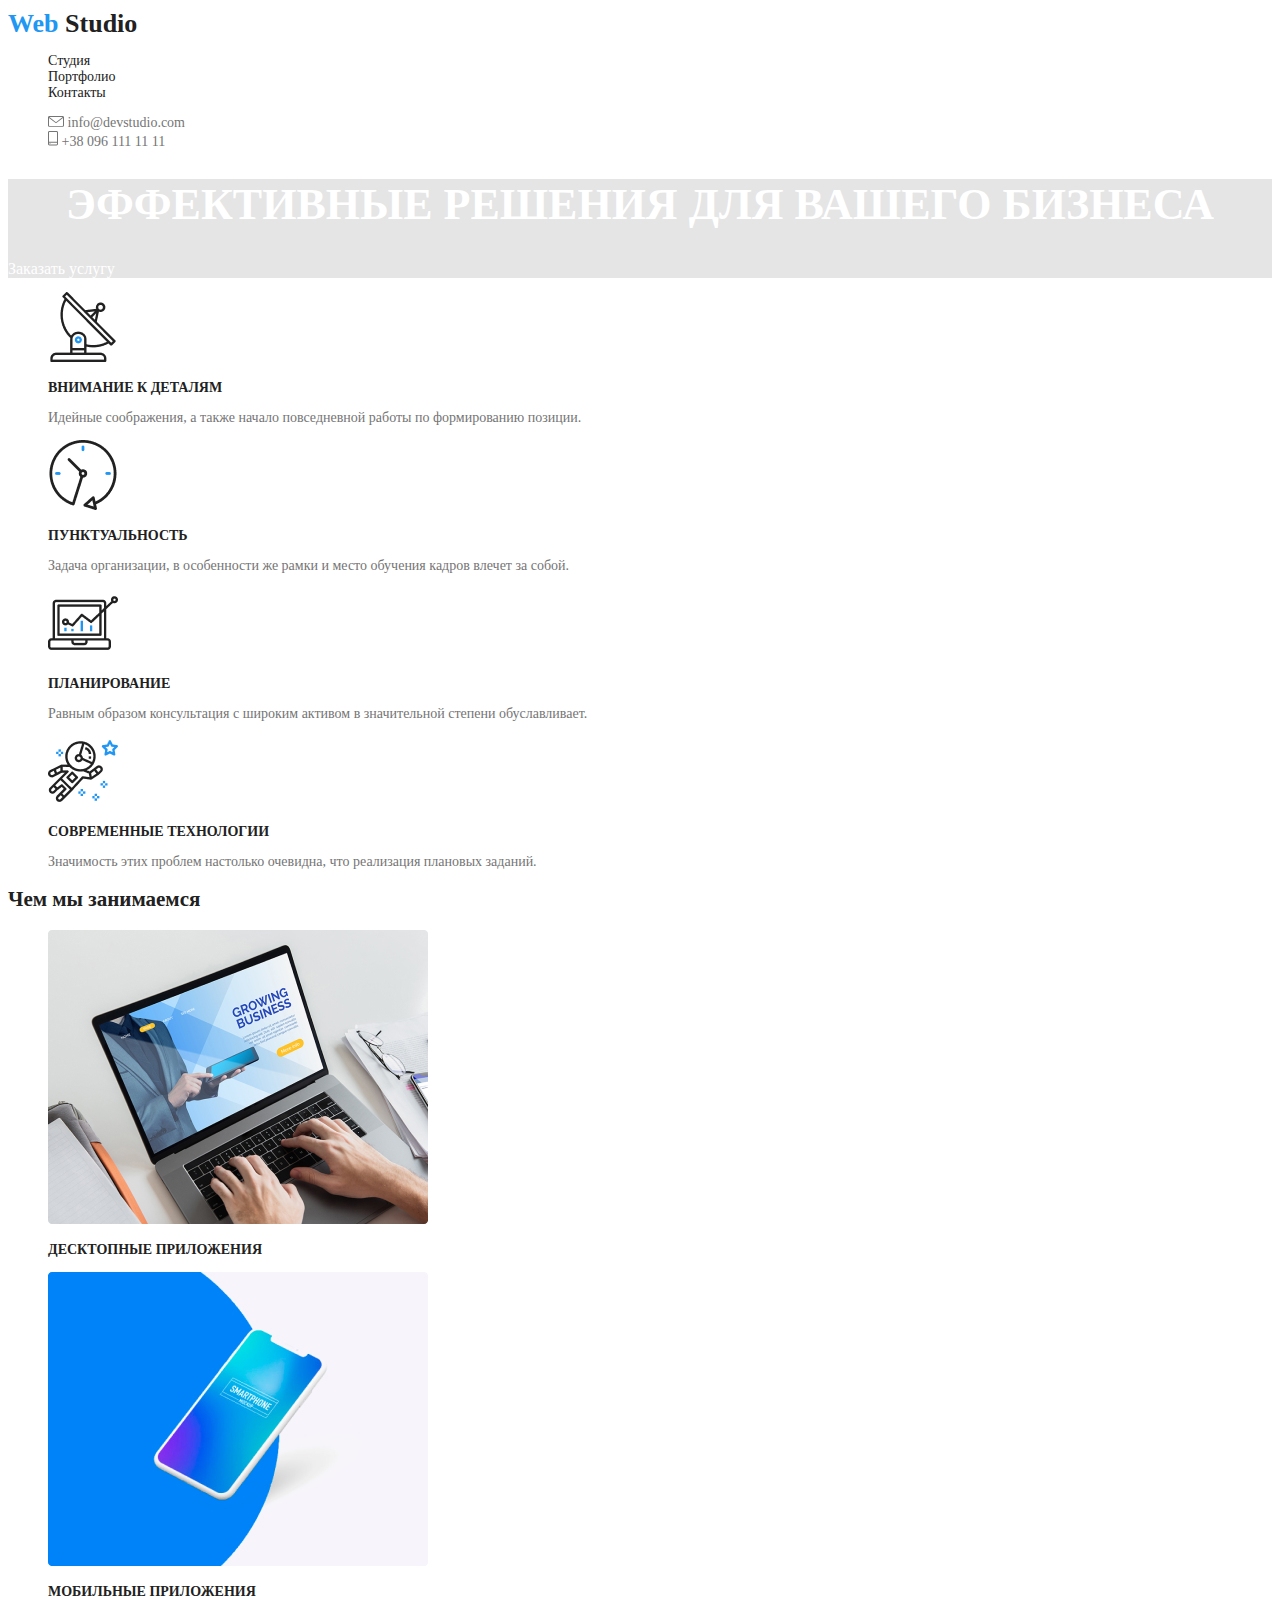
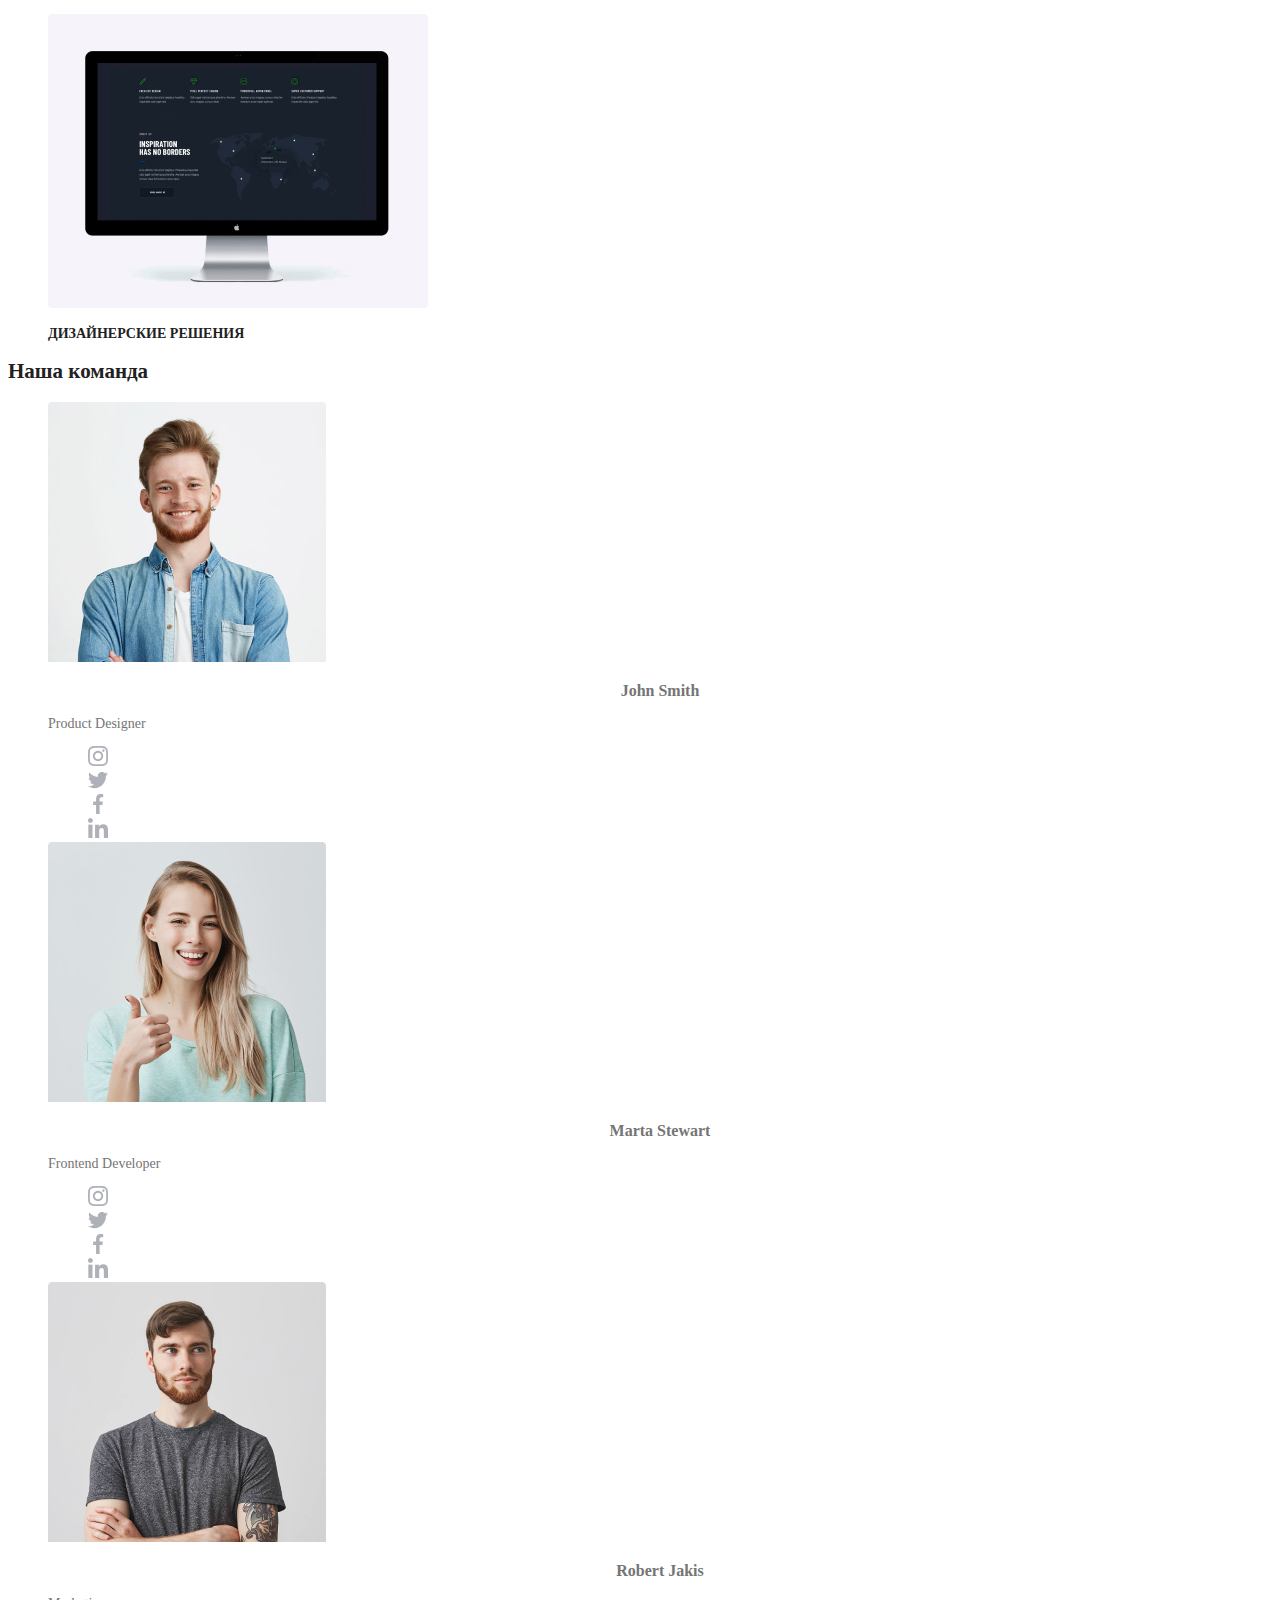
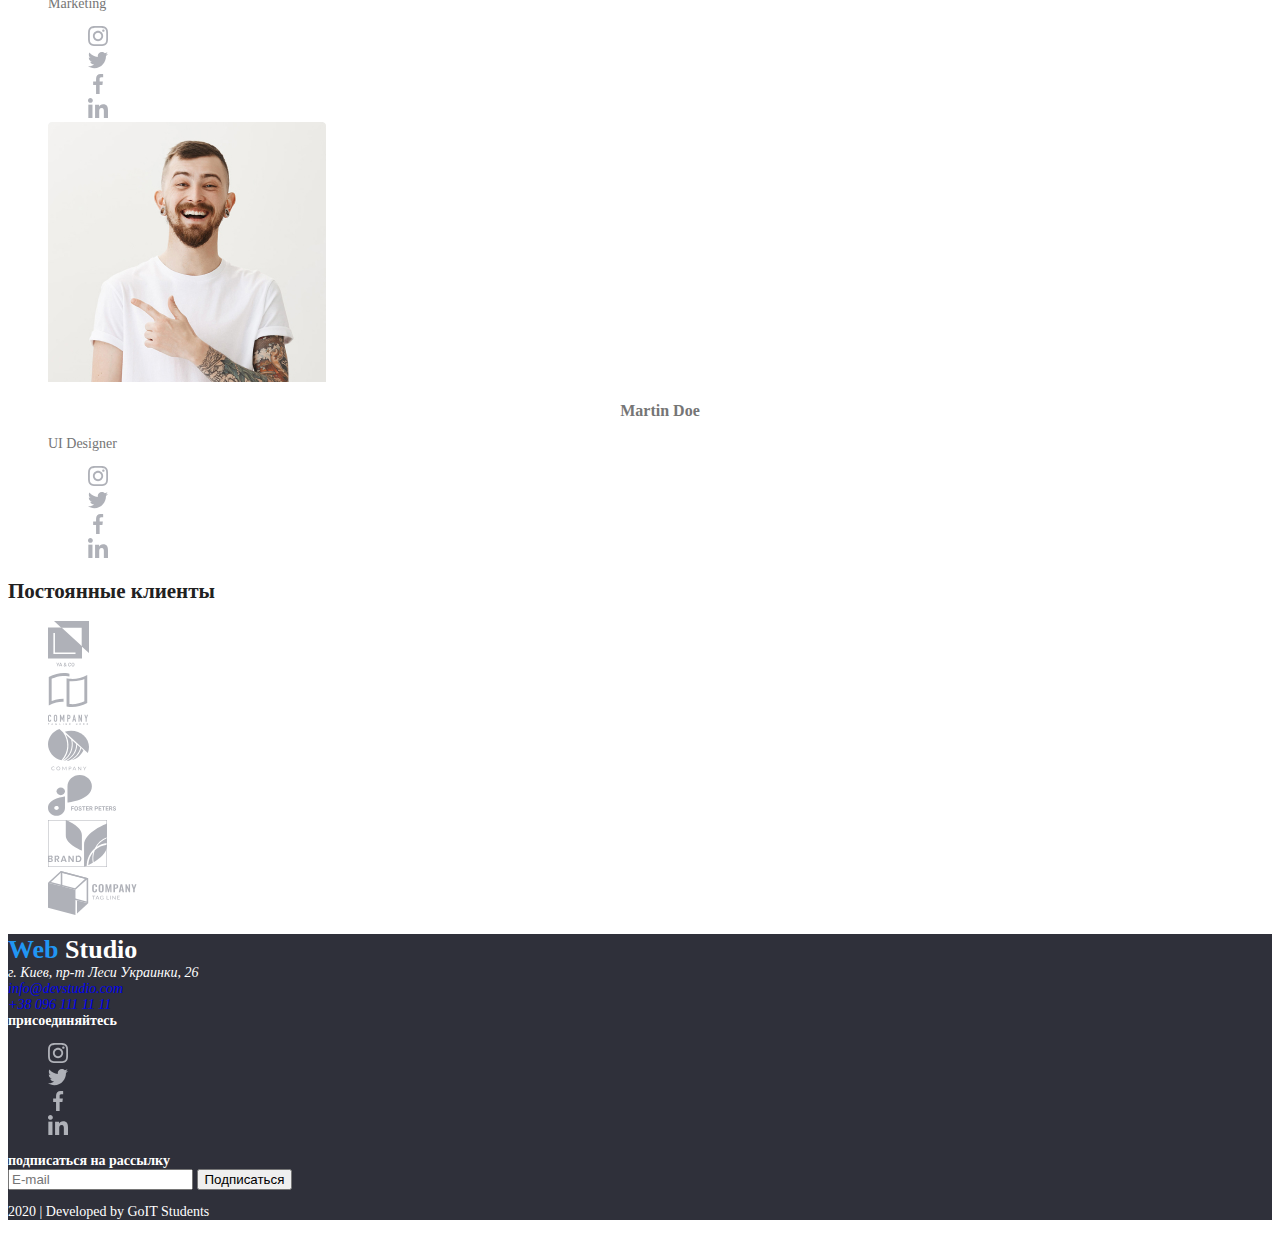
==== commit 75390398: "добавляет переменные" ====
--- a/index.html
+++ b/index.html
@@ -18,9 +18,10 @@
         </nav>
 
             <ul class="contact-links">
-                <li><a href="mailto:info@devstudio.com" class="contact-link-mail"><img src="./images/letter.svg" alt="Эл. почта"/>
+                <li>
+                    <a href="mailto:info@devstudio.com" class="mail"><img src="./images/letter.svg" alt="Эл. почта"/>
                 info@devstudio.com</a></li>
-                <li><a href="tel:+380961111111" class="contact-link-tel"><img src="./images/phone.svg" alt="Номер тел"/>  
+                <li><a href="tel:+380961111111" class="tel"><img src="./images/phone.svg" alt="Номер тел"/>  
                 +38 096 111 11 11</a></li>          
             </ul>
 
--- a/css/main.css
+++ b/css/main.css
@@ -8,19 +8,21 @@
     --primary-text-color: #757575;
     --title-text-color: #212121;
     --accent-color:#2196F3;
+    --primary-bg-color:#FFFFFF; 
+    --second-bg-color:#E5E5E5;
 }
-
 
   body {
     
     color: var(--primary-text-color);
-    background-color: #FFFFFF;
+    background-color: var(--primary-bg-color);
 
     font-family: Roboto;
     font-style: normal;
     font-weight: 500;
     font-size: 14px;
 }
+
 ul {
     list-style: none;
 }
@@ -55,17 +57,31 @@
     color: var(--title-text-color); 
 }
 .site-nav .link:hover,
-.site-nav .link:focus {
+.site-nav .link:focus,
+.site-nav .link:active {
     color: var(--accent-color);
 }
-.site-nav .link:active {
-    color: teal;
+.contact-links .mail,
+.contact-links .tel {
+    color: var(--primary-text-color);
 }
+.contact-links .mail:hover,
+.contact-links .mail:focus,
+.contact-links .mail:active {
+    color: var(--accent-color);
+}
+
+.contact-links .tel:hover,
+.contact-links .tel:focus,
+.contact-links .tel:active {
+    color: var(--accent-color);
+}
+
 
 /* Hero */
 
 .hero {
-    background-color: #E5E5E5;
+    background-color: var(--second-bg-color);
 }
 .hero-title {
     color:  #FFFFFF;
@@ -116,6 +132,13 @@
     font-size: 16px;
     text-align: center;
 }
+
+/* Button */
+
+.button {
+    color: var(--primary-bg-color);
+    background-color: var(--accent-color);
+}
 /* Footer */
 
 .page-footer {
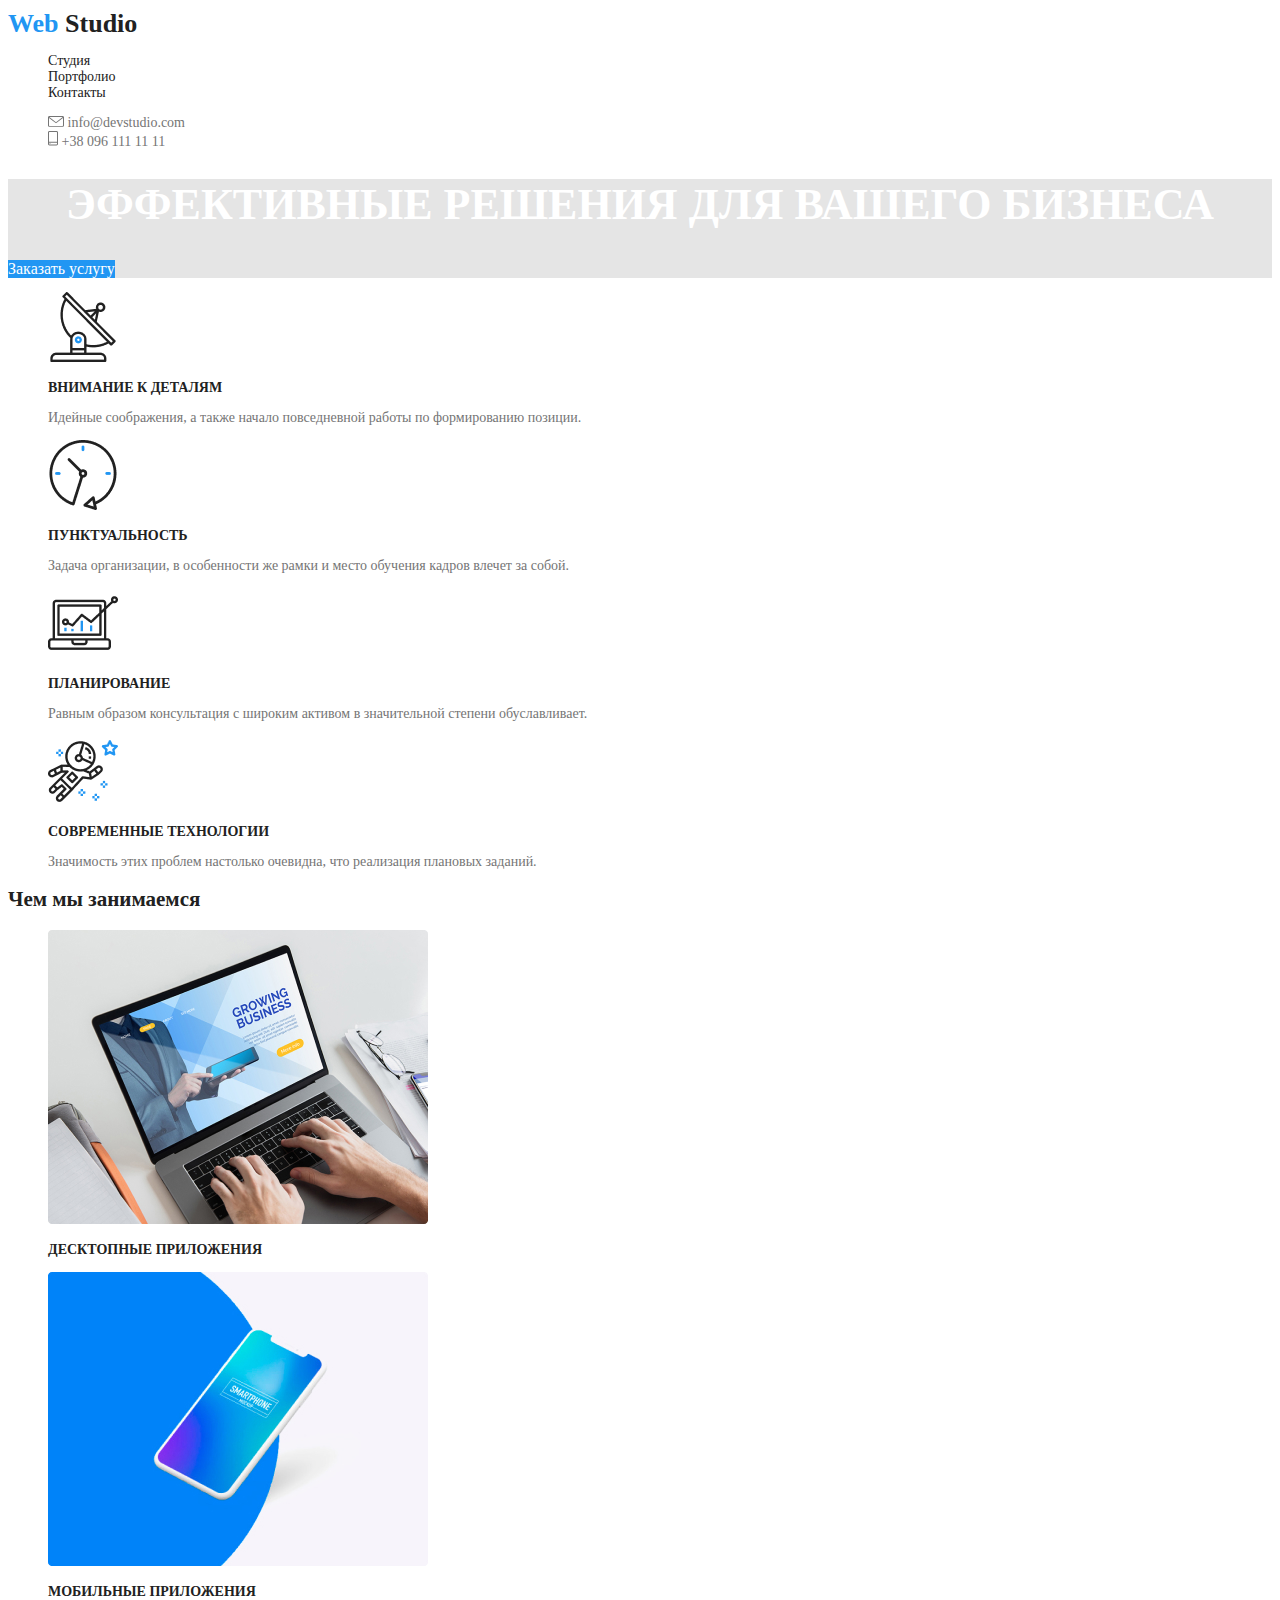
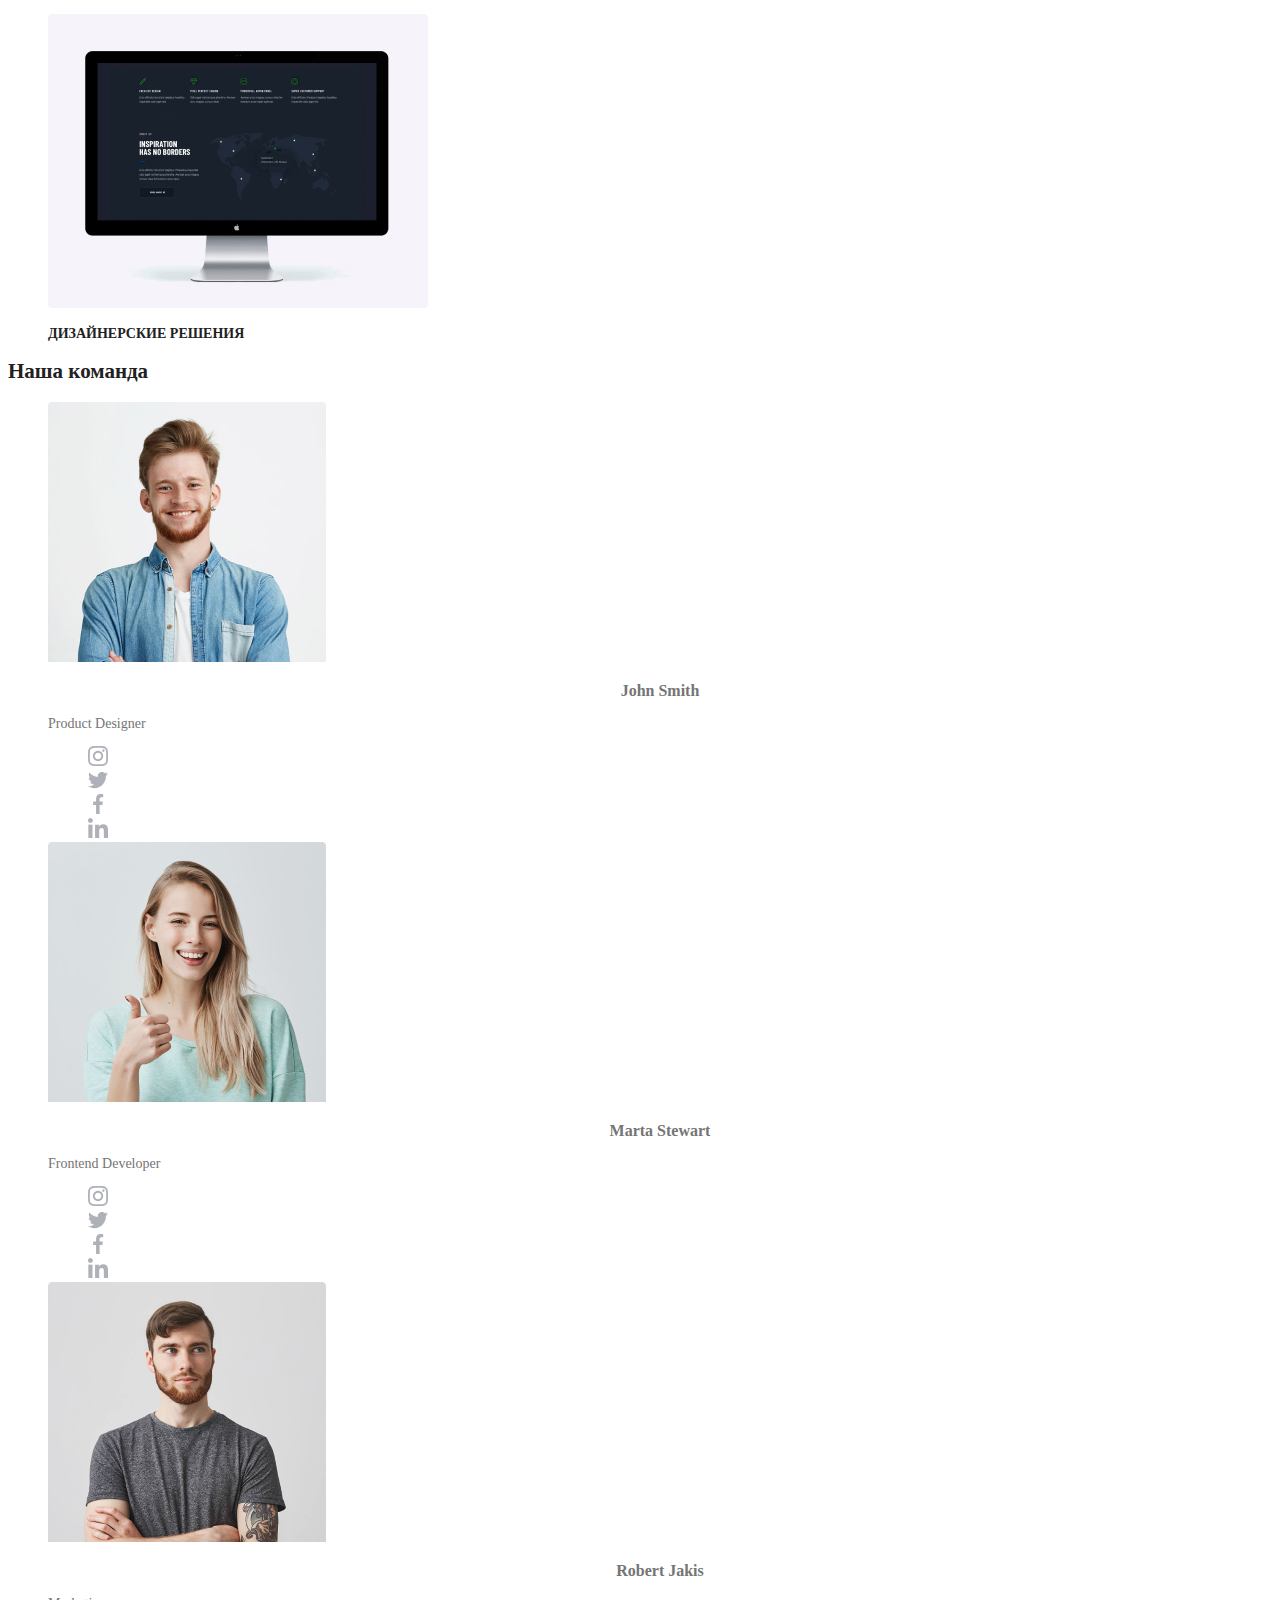
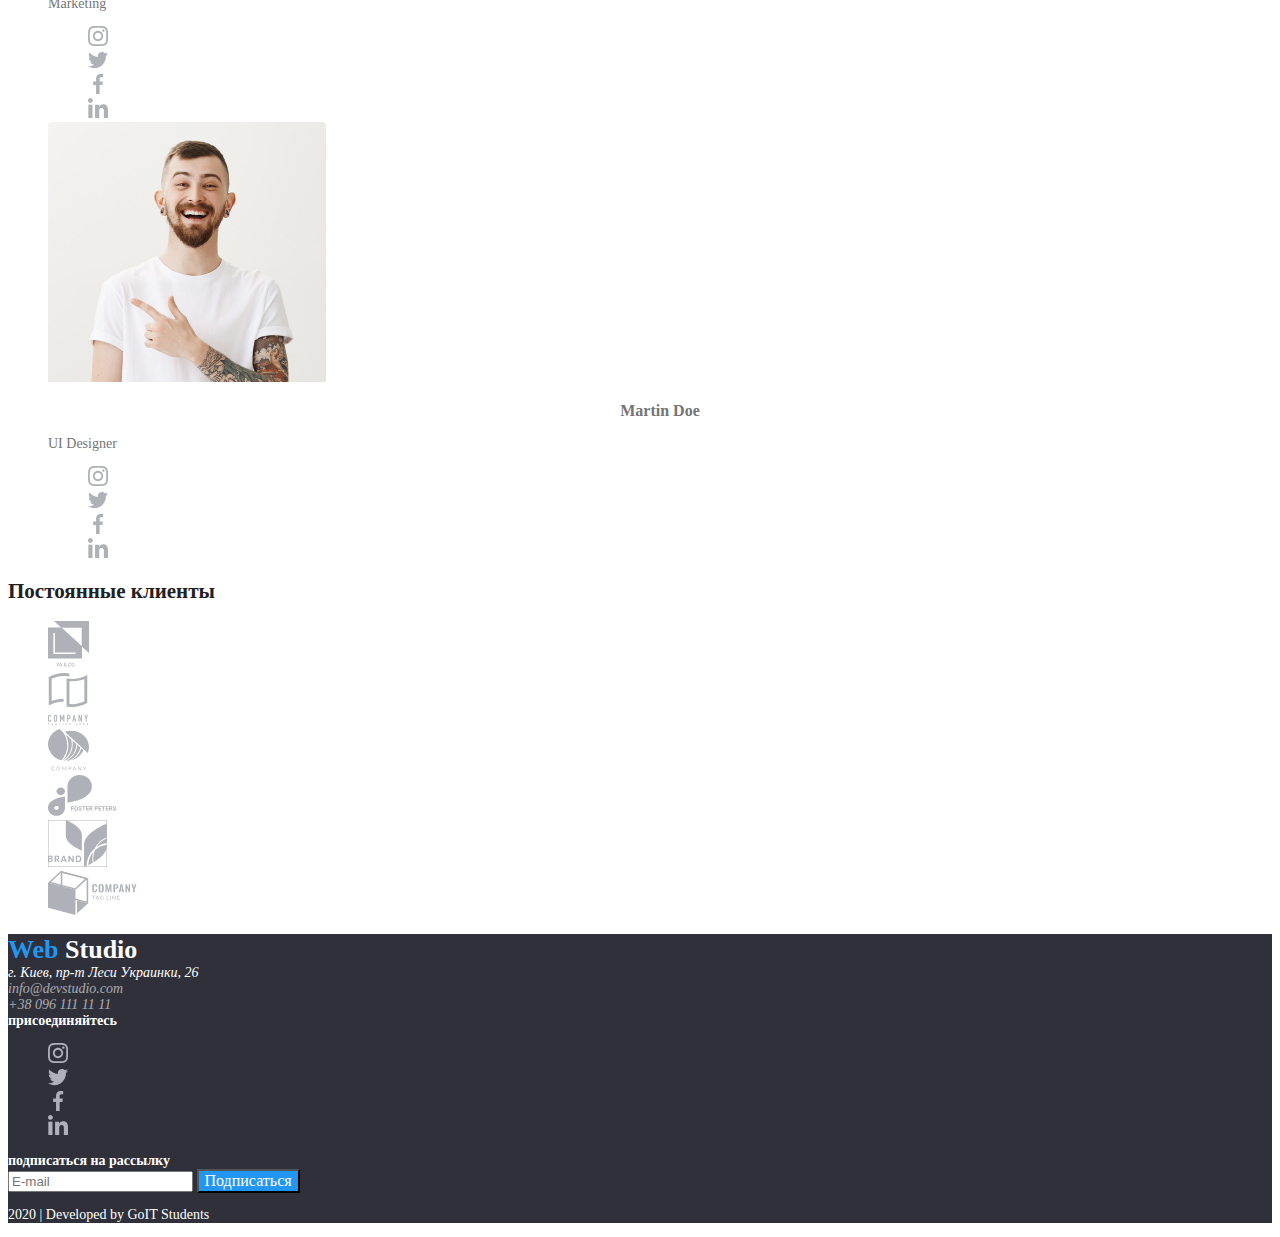
==== commit fde1b08a: "вводит кнопку" ====
--- a/index.html
+++ b/index.html
@@ -31,7 +31,7 @@
             <section class="hero">
                 <!-- Hero -->
                 <h1 class="hero-title">эффективные решения для вашего бизнеса</h1>
-                <a href="#" class="hero-link">Заказать услугу</a> 
+                <a href="#" class="button">Заказать услугу</a> 
             </section>
 
             <section class="section">
@@ -204,8 +204,8 @@
         <a href="./" class="logo">Web <span class="logo-bottom">Studio</span> </a>
         <address class="address">            
             г. Киев, пр-т Леси Украинки, 26 <br>
-            <a href="mailto:info@devstudio.com">info@devstudio.com</a> <br>
-            <a href="tel:+380961111111">+38 096 111 11 11</a>
+            <a class="address-link" href="mailto:info@devstudio.com">info@devstudio.com</a> <br>
+            <a class="address-link" href="tel:+380961111111">+38 096 111 11 11</a>
         </address>
 
         <section>
@@ -230,7 +230,7 @@
             <b>подписаться на рассылку</b>
             <form>
                 <input type="email" placeholder="E-mail" name="E-mail" required="">  
-                <button type="submit">Подписаться</button>
+                <button class="button" type="submit">Подписаться</button>
             </form>
         </section>
 
--- a/css/main.css
+++ b/css/main.css
@@ -1,7 +1,7 @@
 /* Цвет основного текста color: #757575; */
-/* Цвет вторичного текста color: #212121*/
-/* Цвет акцент color: #2196F3;*/
-/* цвет белый color: #FFFFFF;*/
+/* Цвет вторичного текста color: #212121; */
+/* Цвет акцент color: #2196F3; */
+/* цвет белый color: #FFFFFF; */
 /* вторичный background-color: #E5E5E5; */
 
 :root {
@@ -9,7 +9,9 @@
     --title-text-color: #212121;
     --accent-color:#2196F3;
     --primary-bg-color:#FFFFFF; 
-    --second-bg-color:#E5E5E5;
+    --secondary-bg-color:#E5E5E5;
+    --primary-footer-color:#FFFFFF;
+    --footer-bg-color:#2F303A;
 }
 
   body {
@@ -81,7 +83,7 @@
 /* Hero */
 
 .hero {
-    background-color: var(--second-bg-color);
+    background-color: var(--secondary-bg-color);
 }
 .hero-title {
     color:  #FFFFFF;
@@ -92,15 +94,18 @@
     text-align: center;
     text-transform: uppercase;
 }
-.hero-link {
-    color:  #FFFFFF;
+/* Button */
+
+.button {
+    color: var(--primary-bg-color);
+    background-color: var(--accent-color);
+    display: inline-block;
 
     font-family: Roboto;
     font-style: normal;
     font-size: 16px;
     align-items: center;
     text-align: center;
-
 }
 
 /* Section */
@@ -133,21 +138,19 @@
     text-align: center;
 }
 
-/* Button */
 
-.button {
-    color: var(--primary-bg-color);
-    background-color: var(--accent-color);
-}
 /* Footer */
 
 .page-footer {
-    color: #FFFFFF;
-    background: #2F303A;    
+    color: var(--primary-footer-color);
+    background: var(--footer-bg-color);    
 }
 .logo-bottom {
     color: #FFFFFF;
 }
-/* .address {
+.address {
     text-decoration: none;
-} */+}
+.address-link {
+    color: rgba(255, 255, 255, 0.6);
+}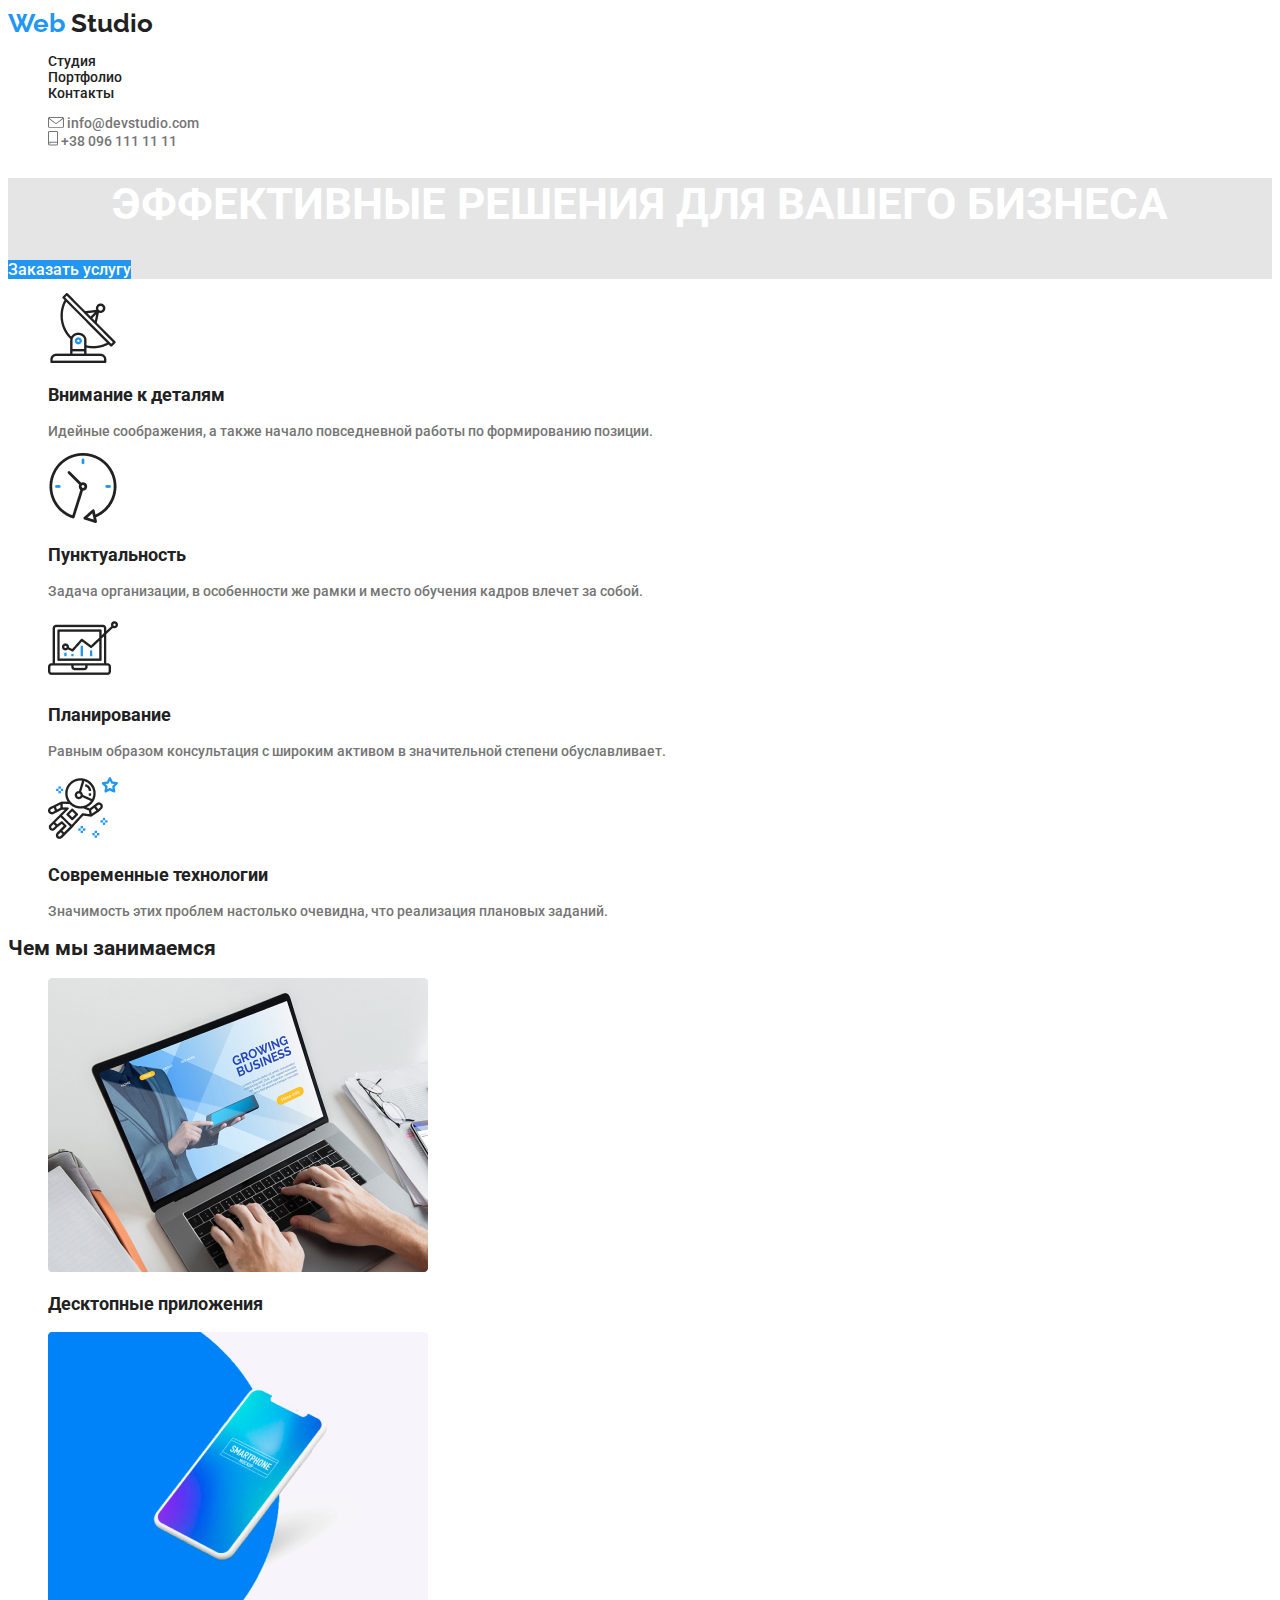
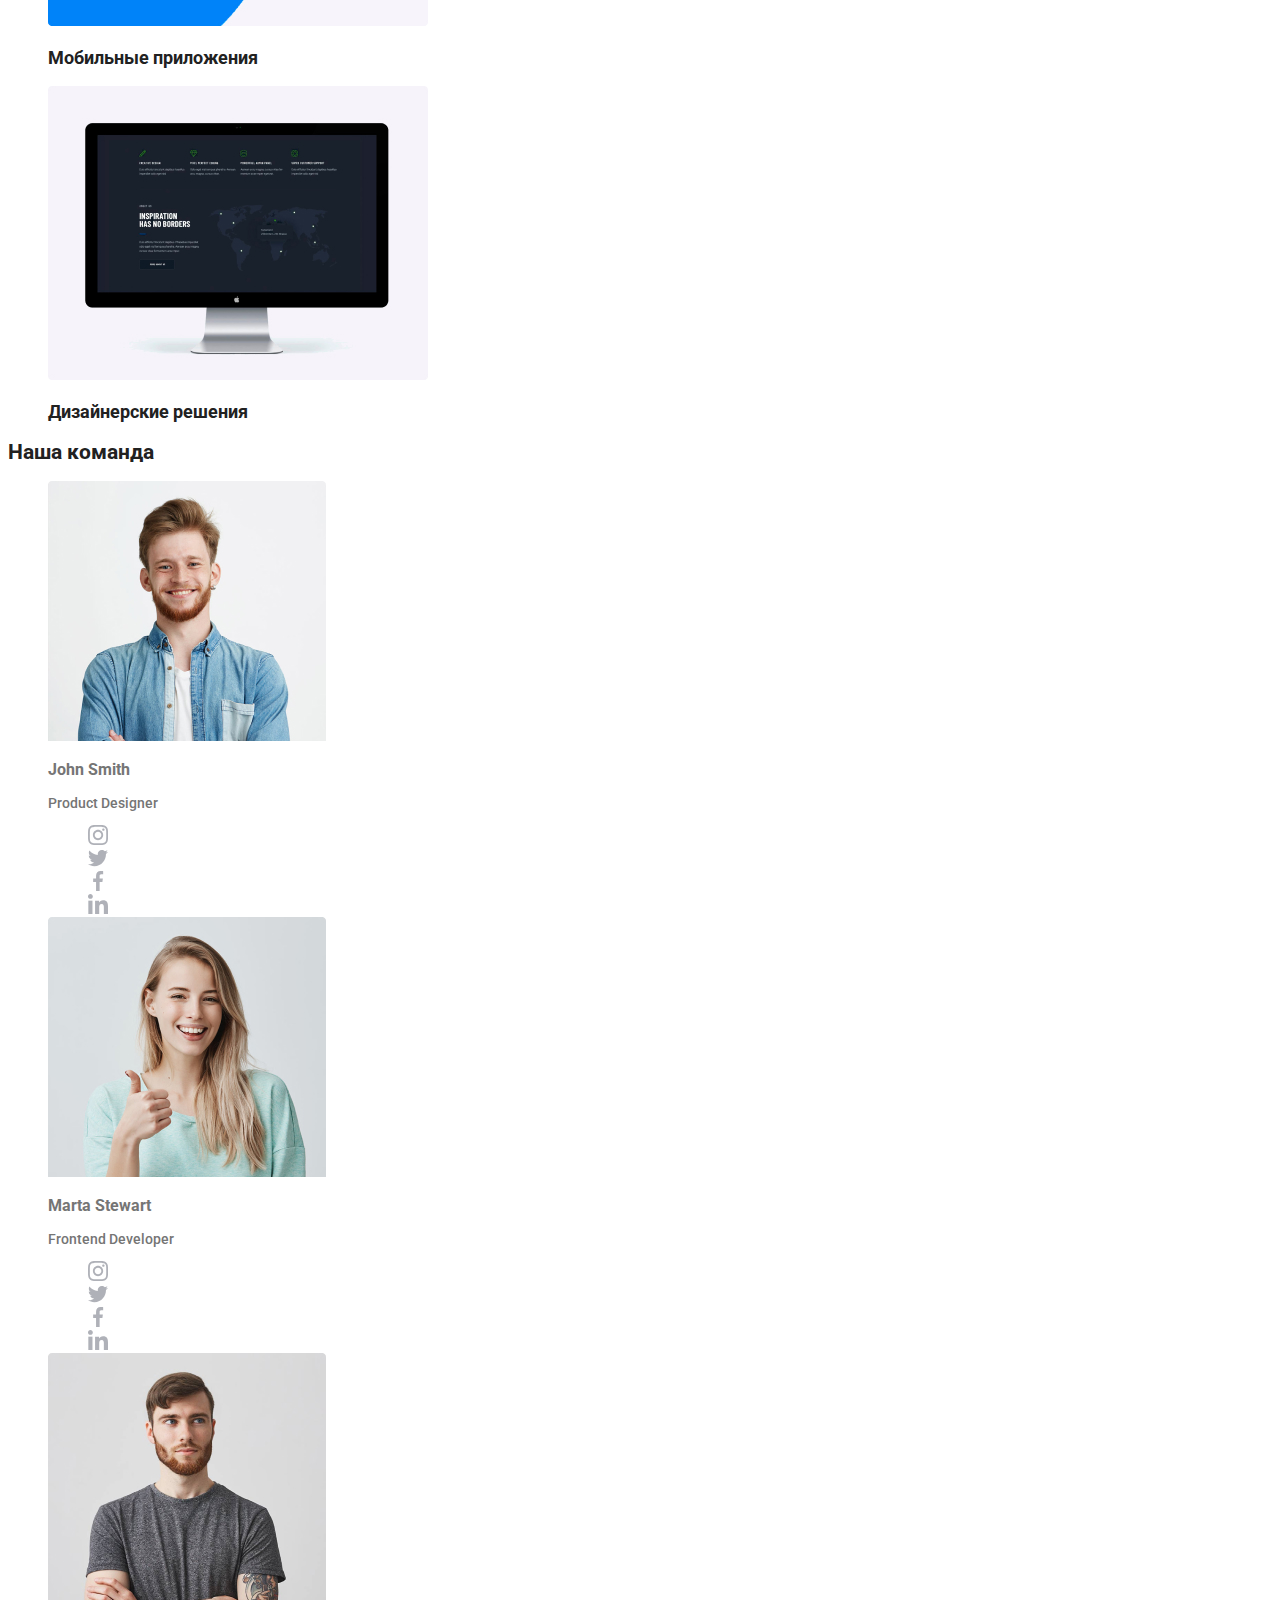
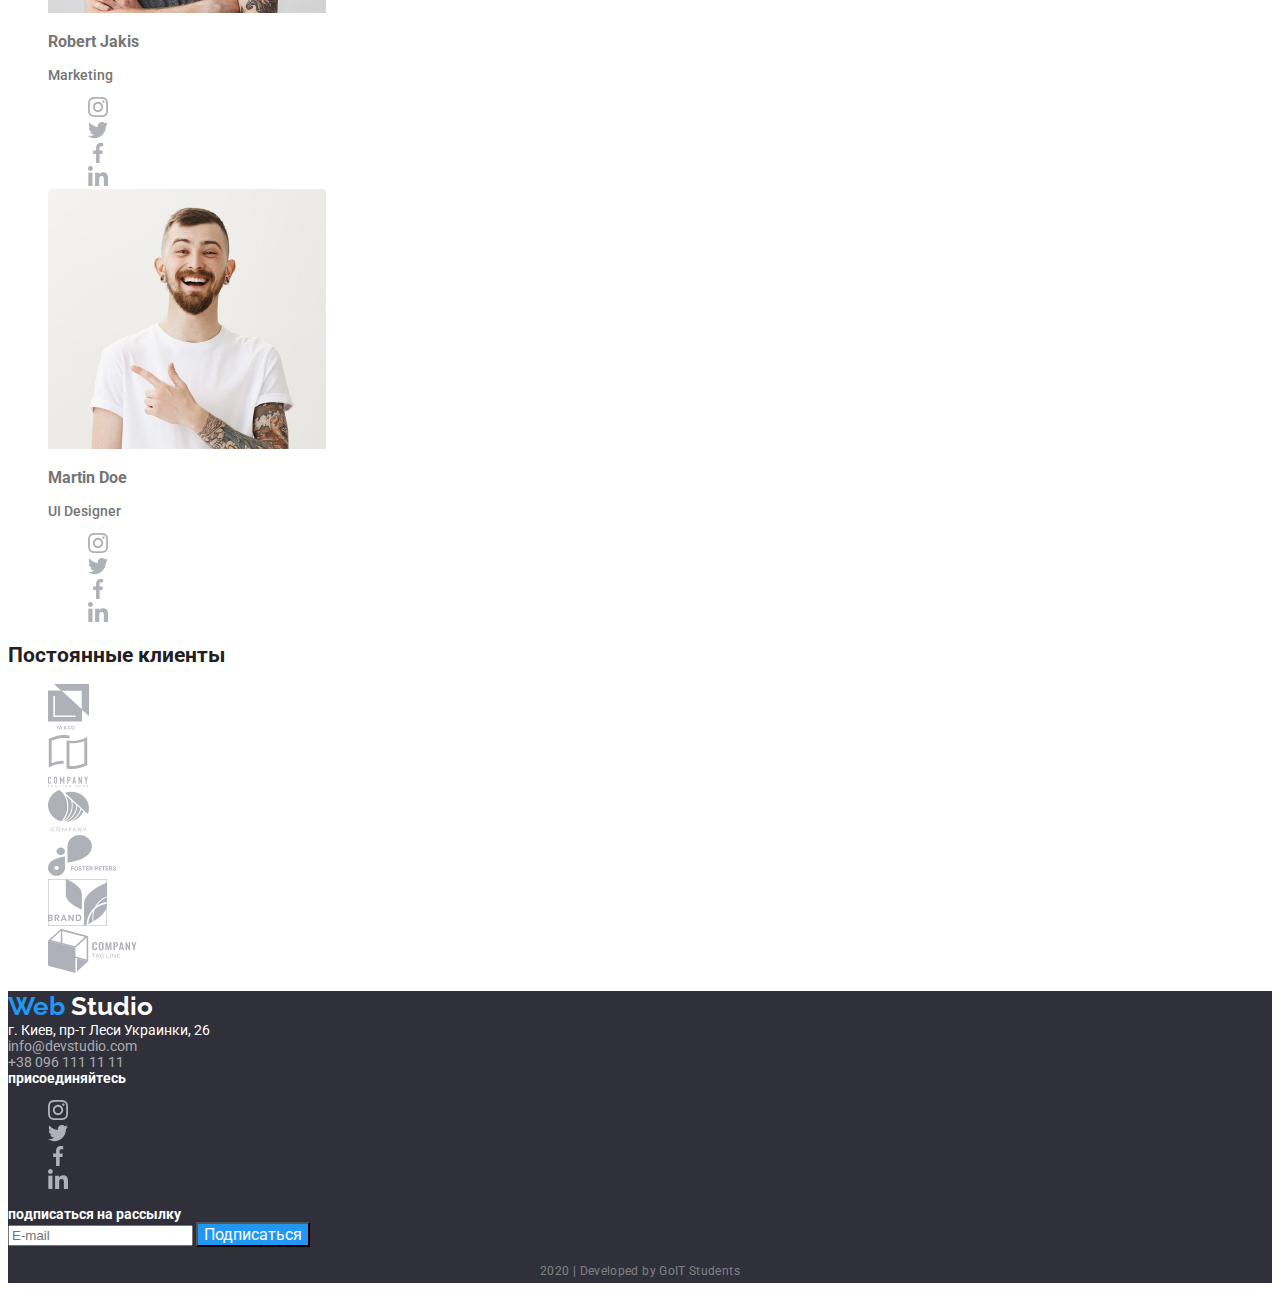
==== commit ac32ab7b: "добавляет стилт в Порфолио" ====
--- a/index.html
+++ b/index.html
@@ -4,6 +4,7 @@
     <meta charset="UTF-8">
     <meta name="viewport" content="width=device-width, initial-scale=1.0">
     <title>Web Studio</title>
+    <link href="https://fonts.googleapis.com/css2?family=Raleway:wght@700&family=Roboto:wght@400;500;700;900&display=swap" rel="stylesheet">
     <link rel="stylesheet" href="./css/main.css">
 </head>
 <body>
@@ -11,9 +12,9 @@
         <nav>
             <a href="./" class="logo">Web <span class="logo-top">Studio</span> </a>
             <ul class="site-nav">   
-                <li><a href="#" class="link">Студия</a></li>
-                <li><a href="#" class="link">Портфолио</a></li>
-                <li><a href="#" class="link">Контакты</a></li>
+                <li><a href="#" class="link current">Студия</a></li>
+                <li><a href="./portfolio.html" class="link">Портфолио</a></li>
+                <li><a href="./contacts.html" class="link">Контакты</a></li>
             </ul>
         </nav>
 
@@ -95,16 +96,16 @@
                         <p>Product Designer</p>
                         <ul>
                             <li>
-                                <a href="#"><img src="./images/instagram.svg" alt="Инстаграм"></a>
-                            </li>
-                            <li>
-                                <a href="#"><img src="./images/twitter.svg" alt="Твиттер"></a>
-                            </li>
-                            <li>
-                                <a href="#"><img src="./images/facebook.svg" alt="Фейсбук"></a>
-                            </li>
-                            <li>
-                                <a href="#"><img src="./images/linkedin.svg" alt="Линкедин"></a>
+                                <a href="#" class="social-link"><img src="./images/instagram.svg" alt="Инстаграм"></a>
+                            </li>
+                            <li>
+                                <a href="#" class="social-link"><img src="./images/twitter.svg" alt="Твиттер"></a>
+                            </li>
+                            <li>
+                                <a href="#" class="social-link"><img src="./images/facebook.svg" alt="Фейсбук"></a>
+                            </li>
+                            <li>
+                                <a href="#" class="social-link"><img src="./images/linkedin.svg" alt="Линкедин"></a>
                             </li>
                         </ul>
                     </li>
@@ -115,16 +116,16 @@
                         <p>Frontend Developer</p>
                         <ul>
                             <li>
-                                <a href="#"><img src="./images/instagram.svg" alt="Инстаграм"></a>
-                            </li>
-                            <li>
-                                <a href="#"><img src="./images/twitter.svg" alt="Твиттер"></a>
-                            </li>
-                            <li>
-                                <a href="#"><img src="./images/facebook.svg" alt="Фейсбук"></a>
-                            </li>
-                            <li>
-                                <a href="#"><img src="./images/linkedin.svg" alt="Линкедин"></a>
+                                <a href="#" class="social-link"><img src="./images/instagram.svg" alt="Инстаграм"></a>
+                            </li>
+                            <li>
+                                <a href="#" class="social-link"><img src="./images/twitter.svg" alt="Твиттер"></a>
+                            </li>
+                            <li>
+                                <a href="#" class="social-link"><img src="./images/facebook.svg" alt="Фейсбук"></a>
+                            </li>
+                            <li>
+                                <a href="#" class="social-link"><img src="./images/linkedin.svg" alt="Линкедин"></a>
                             </li>
                         </ul>
                     </li>
@@ -135,16 +136,16 @@
                         <p>Marketing</p>
                         <ul>
                             <li>
-                                <a href="#"><img src="./images/instagram.svg" alt="Инстаграм"></a>
-                            </li>
-                            <li>
-                                <a href="#"><img src="./images/twitter.svg" alt="Твиттер"></a>
-                            </li>
-                            <li>
-                                <a href="#"><img src="./images/facebook.svg" alt="Фейсбук"></a>
-                            </li>
-                            <li>
-                                <a href="#"><img src="./images/linkedin.svg" alt="Линкедин"></a>
+                                <a href="#" class="social-link"><img src="./images/instagram.svg" alt="Инстаграм"></a>
+                            </li>
+                            <li>
+                                <a href="#" class="social-link"><img src="./images/twitter.svg" alt="Твиттер"></a>
+                            </li>
+                            <li>
+                                <a href="#" class="social-link"><img src="./images/facebook.svg" alt="Фейсбук"></a>
+                            </li>
+                            <li>
+                                <a href="#" class="social-link"><img src="./images/linkedin.svg" alt="Линкедин"></a>
                             </li>
                         </ul>
                     </li>
@@ -155,16 +156,16 @@
                         <p>UI Designer</p>
                         <ul>
                             <li>
-                                <a href="#"><img src="./images/instagram.svg" alt="Инстаграм"></a>
-                            </li>
-                            <li>
-                                <a href="#"><img src="./images/twitter.svg" alt="Твиттер"></a>
-                            </li>
-                            <li>
-                                <a href="#"><img src="./images/facebook.svg" alt="Фейсбук"></a>
-                            </li>
-                            <li>
-                                <a href="#"><img src="./images/linkedin.svg" alt="Линкедин"></a>
+                                <a href="#" class="social-link"><img src="./images/instagram.svg" alt="Инстаграм"></a>
+                            </li>
+                            <li>
+                                <a href="#" class="social-link"><img src="./images/twitter.svg" alt="Твиттер"></a>
+                            </li>
+                            <li>
+                                <a href="#" class="social-link"><img src="./images/facebook.svg" alt="Фейсбук"></a>
+                            </li>
+                            <li>
+                                <a href="#" class="social-link"><img src="./images/linkedin.svg" alt="Линкедин"></a>
                             </li>
                         </ul>
                     </li>
@@ -178,22 +179,22 @@
                 <h2 class="section-title">Постоянные клиенты</h2>
                 <ul>
                     <li>
-                        <a href="#"><img src="./images/logo1.svg" alt="Лого1"></a>
-                    </li>
-                    <li>
-                        <a href="#"><img src="./images/logo2.svg" alt="Лого2"></a>
-                    </li>
-                    <li>
-                        <a href="#"><img src="./images/logo3.svg" alt="Лого3"></a>
-                    </li>
-                    <li>
-                        <a href="#"><img src="./images/logo4.svg" alt="Лого4"></a>
-                    </li>
-                    <li>
-                        <a href="#"><img src="./images/logo5.svg" alt="Лого5"></a>
-                    </li>
-                    <li>
-                        <a href="#"><img src="./images/logo6.svg" alt="Лого6"></a>
+                        <a href="#" class="social-link"><img src="./images/logo1.svg" alt="Лого1"></a>
+                    </li>
+                    <li>
+                        <a href="#" class="social-link"><img src="./images/logo2.svg" alt="Лого2"></a>
+                    </li>
+                    <li>
+                        <a href="#" class="social-link"><img src="./images/logo3.svg" alt="Лого3"></a>
+                    </li>
+                    <li>
+                        <a href="#" class="social-link"><img src="./images/logo4.svg" alt="Лого4"></a>
+                    </li>
+                    <li>
+                        <a href="#" class="social-link"><img src="./images/logo5.svg" alt="Лого5"></a>
+                    </li>
+                    <li>
+                        <a href="#" class="social-link"><img src="./images/logo6.svg" alt="Лого6"></a>
                     </li>
                 </ul>
             </section>
@@ -209,32 +210,32 @@
         </address>
 
         <section>
-            <b>присоединяйтесь</b>
+            <b class="join">присоединяйтесь</b>
             <ul>
                 <li>
-                    <a href="#"><img src="./images/instagram.svg" alt="Инстаграм"></a>
-                </li>
-                <li>
-                    <a href="#"><img src="./images/twitter.svg" alt="Твиттер"></a>
-                </li>
-                <li>
-                    <a href="#"><img src="./images/facebook.svg" alt="Фейсбук"></a>
-                </li>
-                <li>
-                    <a href="#"><img src="./images/linkedin.svg" alt="Линкедин"></a>
+                    <a href="#" class="social-link"><img src="./images/instagram.svg" alt="Инстаграм"></a>
+                </li>
+                <li>
+                    <a href="#" class="social-link"><img src="./images/twitter.svg" alt="Твиттер"></a>
+                </li>
+                <li>
+                    <a href="#" class="social-link"><img src="./images/facebook.svg" alt="Фейсбук"></a>
+                </li>
+                <li>
+                    <a href="#" class="social-link"><img src="./images/linkedin.svg" alt="Линкедин"></a>
                 </li>
             </ul>
         </section>
 
         <section>
-            <b>подписаться на рассылку</b>
+            <b class="join">подписаться на рассылку</b>
             <form>
                 <input type="email" placeholder="E-mail" name="E-mail" required="">  
                 <button class="button" type="submit">Подписаться</button>
             </form>
         </section>
 
-        <p>2020 | Developed by GoIT Students </p>
+        <p class="copyright">2020 | Developed by GoIT Students </p>
        
 
     </footer>
--- a/css/main.css
+++ b/css/main.css
@@ -8,16 +8,16 @@
     --primary-text-color: #757575;
     --title-text-color: #212121;
     --accent-color:#2196F3;
-    --primary-bg-color:#FFFFFF; 
+    --white-color:#FFFFFF; 
     --secondary-bg-color:#E5E5E5;
-    --primary-footer-color:#FFFFFF;
     --footer-bg-color:#2F303A;
-}
+    --portfolio-bg:#F5F4FA;
+ }
 
   body {
     
     color: var(--primary-text-color);
-    background-color: var(--primary-bg-color);
+    background-color: var(--white-color);
 
     font-family: Roboto;
     font-style: normal;
@@ -34,8 +34,7 @@
 
 /* Header */
 
-.page-header {
-}
+/* .page-header {} */
 .logo {
     color: var(--accent-color);
     text-decoration: none;
@@ -49,12 +48,13 @@
 .logo-top {
     color: var(--title-text-color); 
 }
+.logo-bottom {
+    color: var(--white-color);
+}
 
 /* Site-nav */
 
-.site-nav {
-    /* color: #212121; */
-}
+/* .site-nav { color: #212121; } */
 .site-nav .link {
     color: var(--title-text-color); 
 }
@@ -63,6 +63,11 @@
 .site-nav .link:active {
     color: var(--accent-color);
 }
+.site-nav .link .current {
+    color: var(--accent-color);
+
+}
+
 .contact-links .mail,
 .contact-links .tel {
     color: var(--primary-text-color);
@@ -86,7 +91,7 @@
     background-color: var(--secondary-bg-color);
 }
 .hero-title {
-    color:  #FFFFFF;
+    color:  var(--white-color);
 
     font-family: Roboto;
     font-style: normal;
@@ -97,7 +102,7 @@
 /* Button */
 
 .button {
-    color: var(--primary-bg-color);
+    color: var(--white-color);
     background-color: var(--accent-color);
     display: inline-block;
 
@@ -137,20 +142,68 @@
     font-size: 16px;
     text-align: center;
 }
+.social-link:hover,
+.social-link:focus {
+     background-color: var(--accent-color);
+}
 
 
 /* Footer */
 
 .page-footer {
-    color: var(--primary-footer-color);
+    color: var(--white-color);
     background: var(--footer-bg-color);    
-}
-.logo-bottom {
-    color: #FFFFFF;
 }
 .address {
     text-decoration: none;
+    font-family: Roboto;
+    font-style: normal;
+    font-weight: normal;
+    font-size: 14px;
 }
 .address-link {
     color: rgba(255, 255, 255, 0.6);
+}
+.join {
+    font-family: Roboto;
+    font-style: Bold;
+    font-size: 14px;
+    text-align: left;
+}
+.copyright {
+    font-family: Roboto;
+    font-style: normal;
+    font-weight: normal;
+    font-size: 12px;
+    line-height: 24px;
+
+    text-align: center;
+    letter-spacing: 0.03em;
+
+    color: rgba(255, 255, 255, 0.4);
+}
+
+/* Portfolio styles */
+.menu-nav .link:hover,
+.menu-nav .link:focus,
+.menu-nav .link:active {
+    color: var(--white-color);
+    background-color: var(--accent-color);
+}
+.button.primary{
+    color: var(--title-text-color);
+    background-color: var(--portfolio-bg);
+}
+.title {
+    text-transform: none;
+    font-family: Roboto;
+    font-style: Regular;
+    font-size: 18px;
+}
+.team-title {
+    text-align: Left;
+}
+.p-txt {
+    color: var(--white-color);
+    background-color: var(--accent-color);
 }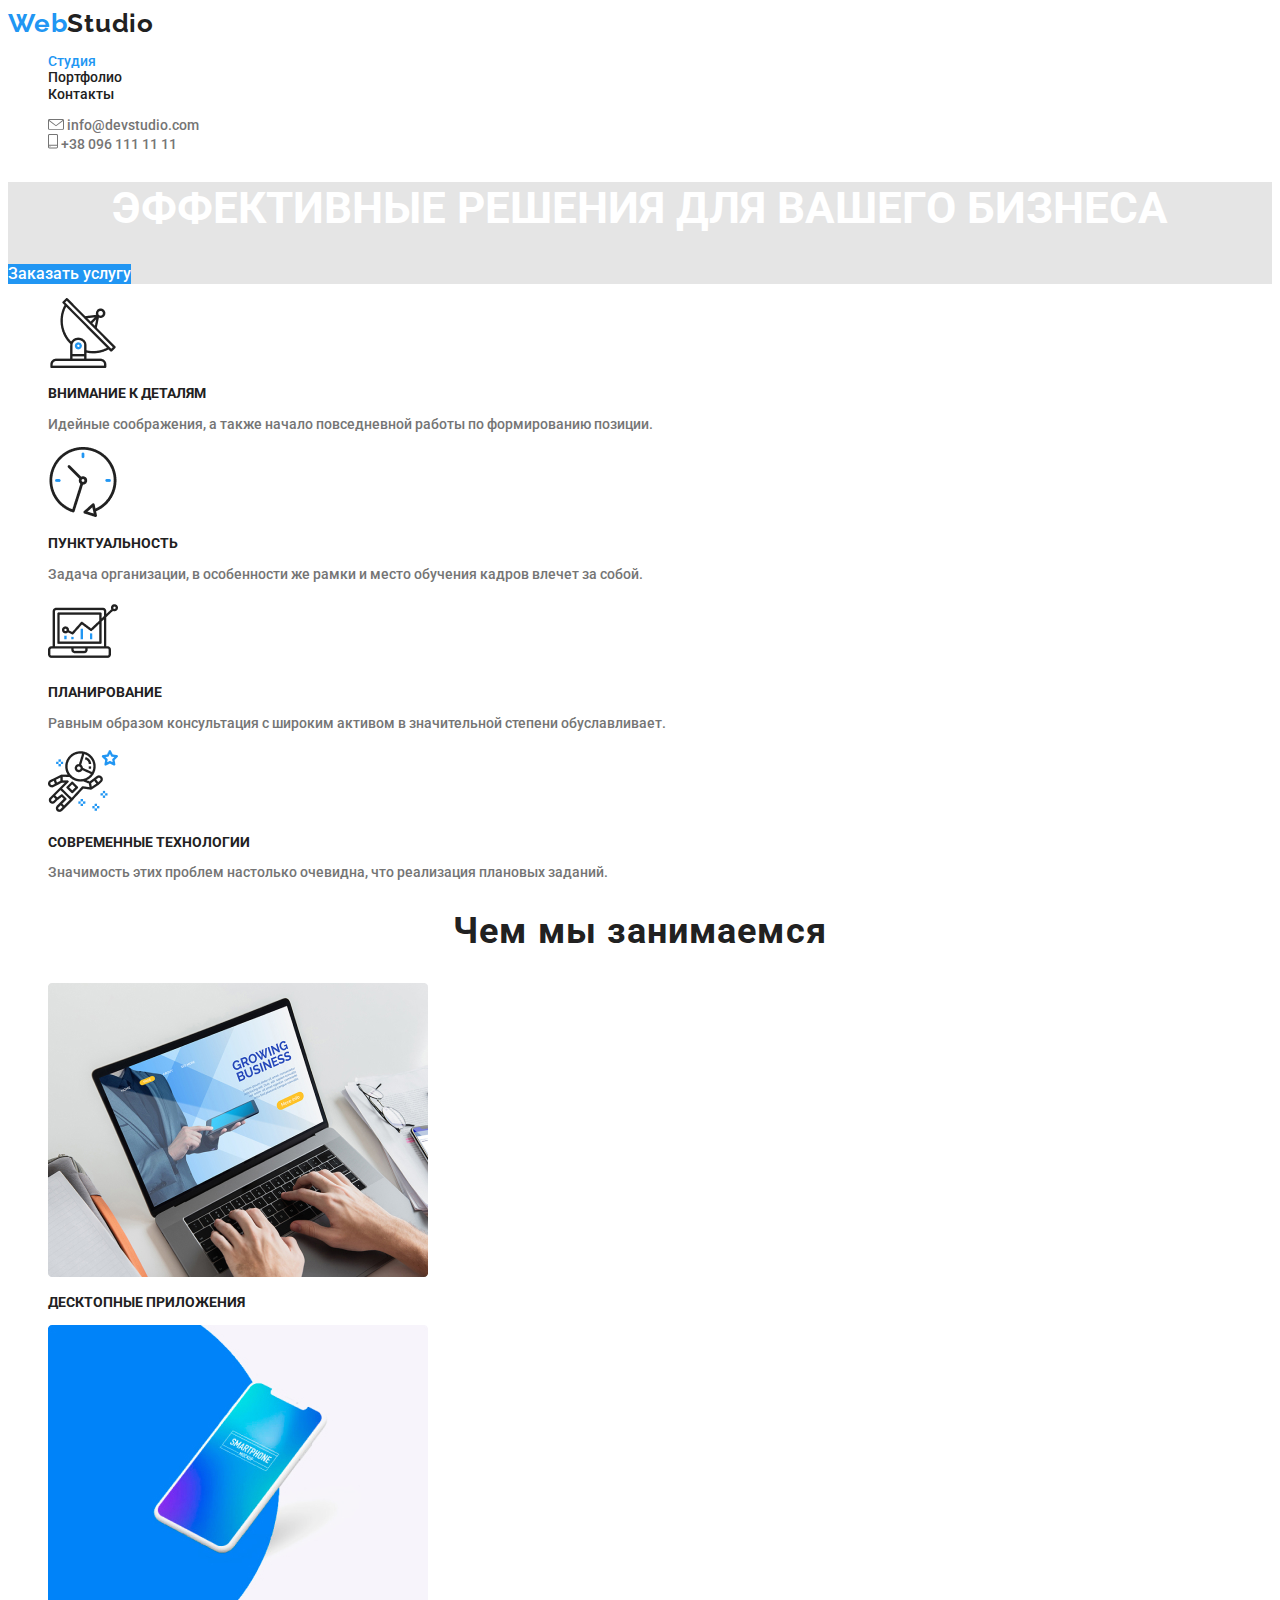
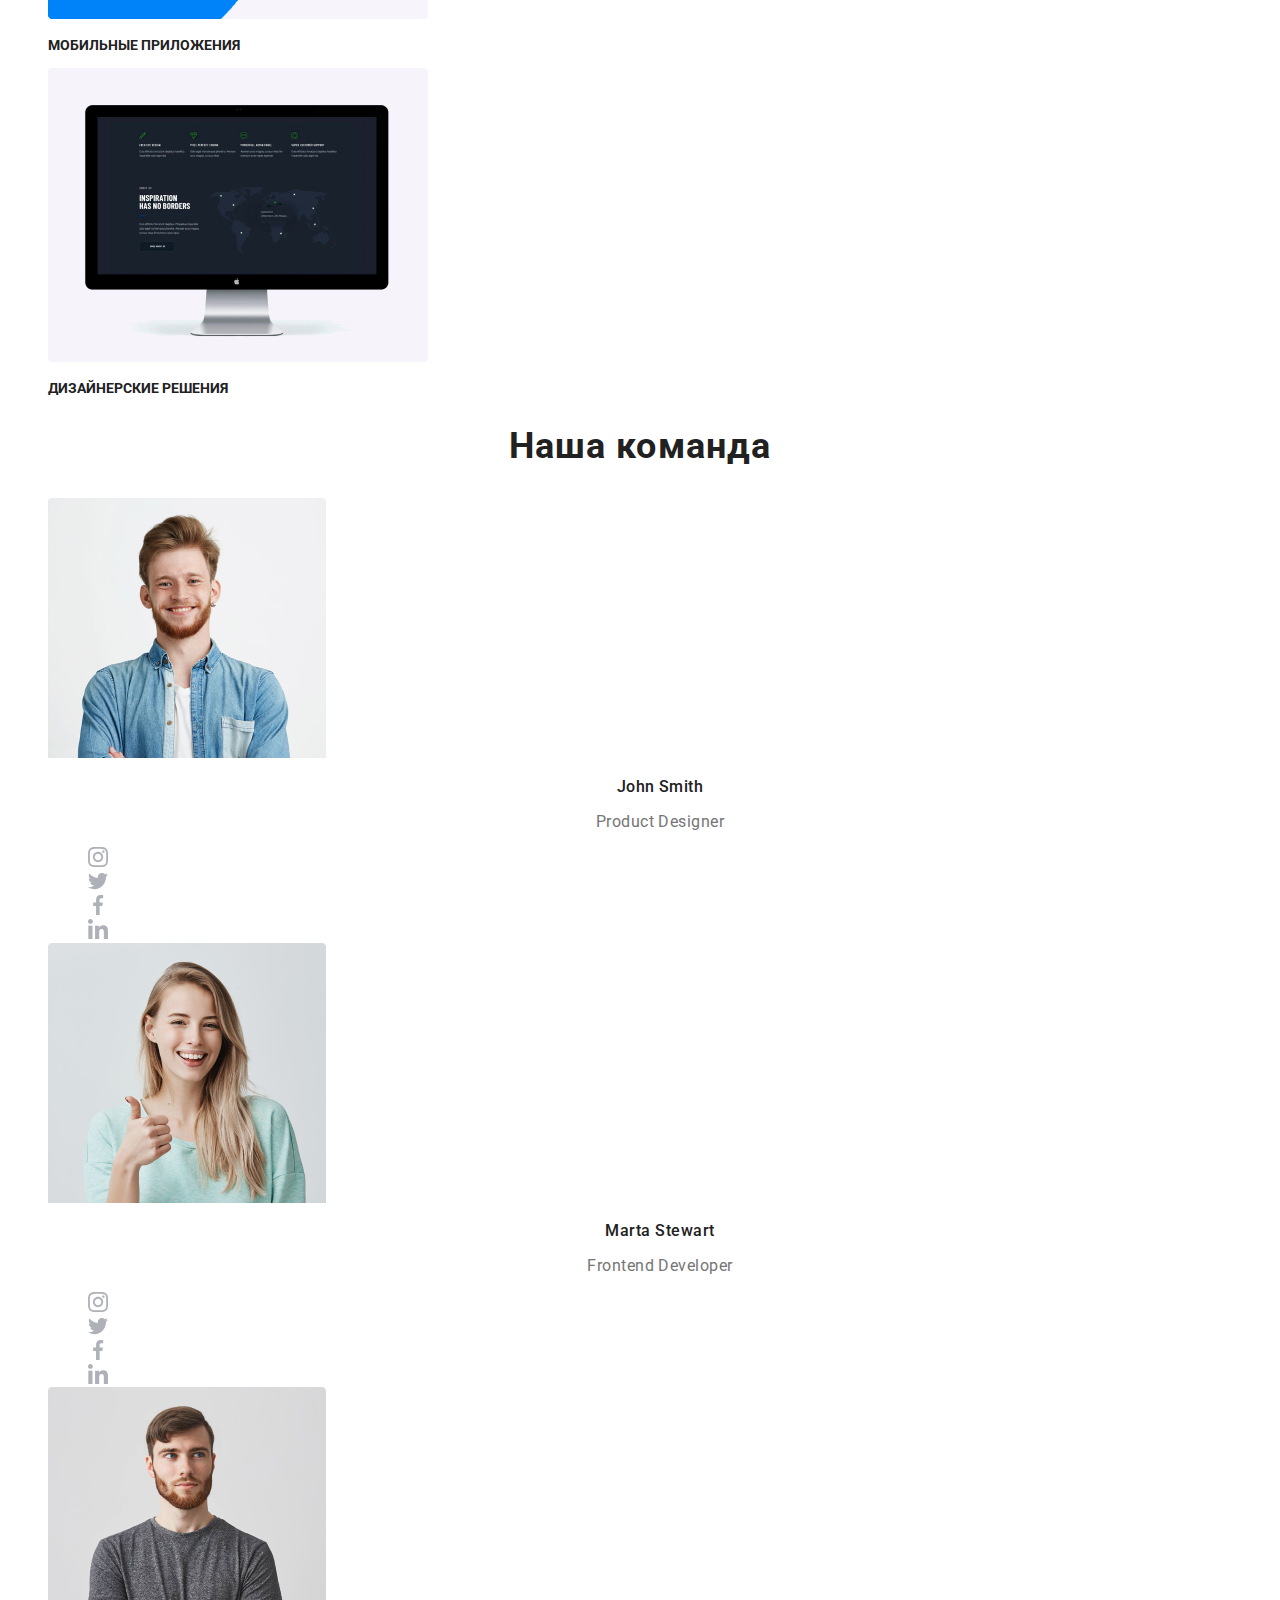
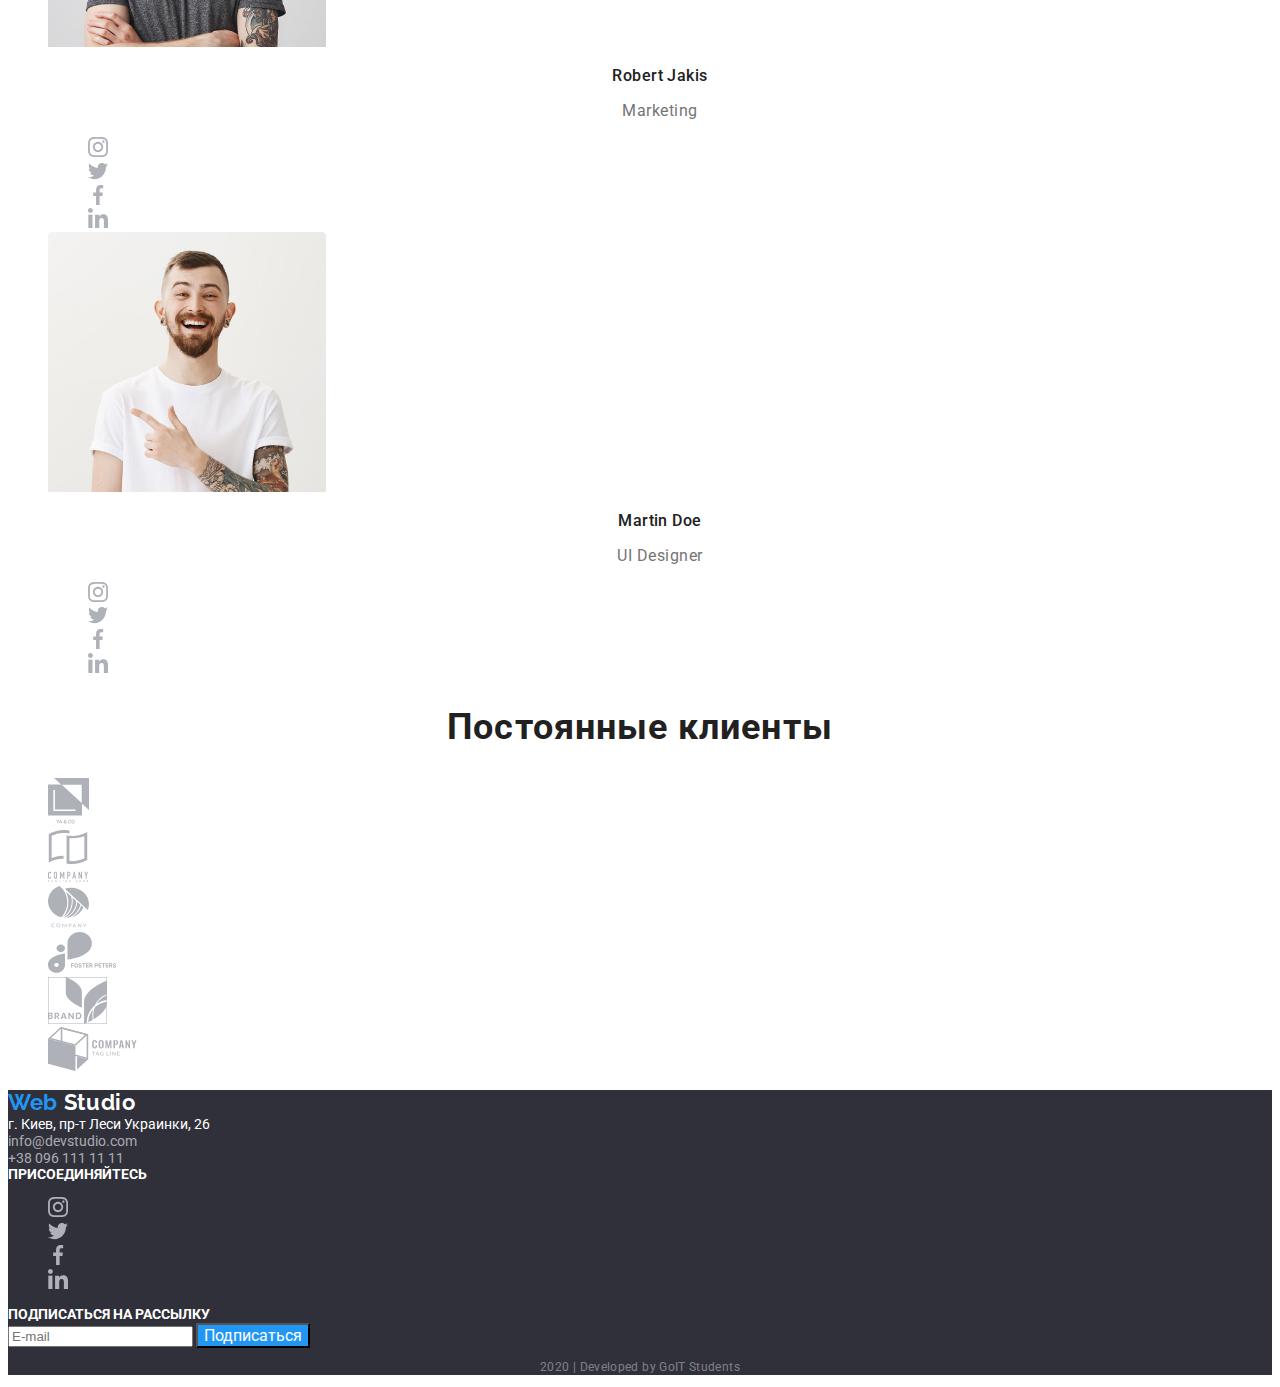
==== commit de2d699e: "правки после проверки Дз" ====
--- a/index.html
+++ b/index.html
@@ -10,7 +10,7 @@
 <body>
     <header class="page-header">
         <nav>
-            <a href="./" class="logo">Web <span class="logo-top">Studio</span> </a>
+            <a href="./" class="logo">Web<span class="logo-top">Studio</span> </a>
             <ul class="site-nav">   
                 <li><a href="#" class="link current">Студия</a></li>
                 <li><a href="./portfolio.html" class="link">Портфолио</a></li>
@@ -93,7 +93,7 @@
                     <li>
                         <img src="./images/team1.jpg" alt="Тим1" width="278"/>
                         <h3 class="team-title">John Smith</h3>
-                        <p>Product Designer</p>
+                        <p class="team-title position">Product Designer</p>
                         <ul>
                             <li>
                                 <a href="#" class="social-link"><img src="./images/instagram.svg" alt="Инстаграм"></a>
@@ -113,7 +113,7 @@
                     <li>
                         <img src="./images/team2.jpg" alt="Тим2" width="278"/>
                         <h3 class="team-title">Marta Stewart</h3>
-                        <p>Frontend Developer</p>
+                        <p class="team-title position">Frontend Developer</p>
                         <ul>
                             <li>
                                 <a href="#" class="social-link"><img src="./images/instagram.svg" alt="Инстаграм"></a>
@@ -133,7 +133,7 @@
                     <li>
                         <img src="./images/team3.jpg" alt="Тим3" width="278"/>
                         <h3 class="team-title">Robert Jakis</h3>
-                        <p>Marketing</p>
+                        <p class="team-title position">Marketing</p>
                         <ul>
                             <li>
                                 <a href="#" class="social-link"><img src="./images/instagram.svg" alt="Инстаграм"></a>
@@ -153,7 +153,7 @@
                     <li>
                         <img src="./images/team4.jpg" alt="Тим4" width="278"/>
                         <h3 class="team-title">Martin Doe</h3>
-                        <p>UI Designer</p>
+                        <p class="team-title position">UI Designer</p>
                         <ul>
                             <li>
                                 <a href="#" class="social-link"><img src="./images/instagram.svg" alt="Инстаграм"></a>
@@ -202,7 +202,7 @@
 
     <footer class="page-footer">
 
-        <a href="./" class="logo">Web <span class="logo-bottom">Studio</span> </a>
+        <a href="./" class="logo footer">Web <span class="logo-bottom">Studio</span> </a>
         <address class="address">            
             г. Киев, пр-т Леси Украинки, 26 <br>
             <a class="address-link" href="mailto:info@devstudio.com">info@devstudio.com</a> <br>
--- a/css/main.css
+++ b/css/main.css
@@ -19,10 +19,11 @@
     color: var(--primary-text-color);
     background-color: var(--white-color);
 
-    font-family: Roboto;
+    font-family: Roboto, sans-serif;
     font-style: normal;
     font-weight: 500;
     font-size: 14px;
+    line-height: 1.2;
 }
 
 ul {
@@ -39,17 +40,15 @@
     color: var(--accent-color);
     text-decoration: none;
 
-    font-family: Raleway;
+    font-family: Raleway, sans-serif;
     font-style: normal;
     font-weight: bold;
     font-size: 26px;
-    line-height: 31px;
+    line-height: 1.18;
+    letter-spacing: 0.03em;
 }
 .logo-top {
     color: var(--title-text-color); 
-}
-.logo-bottom {
-    color: var(--white-color);
 }
 
 /* Site-nav */
@@ -63,9 +62,8 @@
 .site-nav .link:active {
     color: var(--accent-color);
 }
-.site-nav .link .current {
-    color: var(--accent-color);
-
+.site-nav .link.current {
+    color: var(--accent-color);
 }
 
 .contact-links .mail,
@@ -96,6 +94,8 @@
     font-family: Roboto;
     font-style: normal;
     font-size: 44px;
+    line-height: 1.2;
+
     text-align: center;
     text-transform: uppercase;
 }
@@ -106,9 +106,11 @@
     background-color: var(--accent-color);
     display: inline-block;
 
-    font-family: Roboto;
-    font-style: normal;
-    font-size: 16px;
+    font-family: inherit;
+    /* font-style: normal; */
+    font-size: 16px;
+    /* line-height: 1.2; */
+
     align-items: center;
     text-align: center;
 }
@@ -117,6 +119,14 @@
 
 .section-title {
     color: var(--title-text-color);
+
+    font-family: Roboto;
+    font-style: normal;
+    font-weight: bold;
+    font-size: 36px;
+    line-height: 1.16;
+    text-align: center;
+    letter-spacing: 0.03em;
 }
 
 /* Features */
@@ -127,6 +137,8 @@
     font-style: normal;
     font-weight: bold;
     font-size: 14px;
+    line-height: 1.2;
+
     text-transform: uppercase;
 }
 .box:hover {
@@ -135,12 +147,20 @@
 }
 /* Team */
 .team-title {
+    color: var(--title-text-color);
+
+    font-family: Roboto;
+    font-style: normal;
+    font-weight: 500;
+    font-size: 16px;
+    line-height: 1.18;
+    letter-spacing: 0.03em;
+
+    text-align: center;
+}
+.team-title.position {
     color: var(--primary-text-color);
-
-    font-family: Roboto;
-    font-style: normal;
-    font-size: 16px;
-    text-align: center;
+    font-weight: normal;
 }
 .social-link:hover,
 .social-link:focus {
@@ -154,32 +174,45 @@
     color: var(--white-color);
     background: var(--footer-bg-color);    
 }
+.logo.footer {
+    font-size: 22px;
+    line-height: 1.18;
+}
+.logo-bottom {
+    color: var(--white-color);
+}
+
 .address {
     text-decoration: none;
     font-family: Roboto;
     font-style: normal;
     font-weight: normal;
     font-size: 14px;
+    line-height: 1.2;
 }
 .address-link {
     color: rgba(255, 255, 255, 0.6);
 }
 .join {
     font-family: Roboto;
-    font-style: Bold;
-    font-size: 14px;
+    font-style: normal;
+    font-weight: bold;
+    font-size: 14px;
+    line-height: 1.2;
+
     text-align: left;
+    text-transform: uppercase;
 }
 .copyright {
     font-family: Roboto;
     font-style: normal;
     font-weight: normal;
     font-size: 12px;
-    line-height: 24px;
-
-    text-align: center;
-    letter-spacing: 0.03em;
-
+    line-height: 1.2;
+
+    text-align: center;
+    letter-spacing: 0.03em;
+   
     color: rgba(255, 255, 255, 0.4);
 }
 
@@ -190,20 +223,33 @@
     color: var(--white-color);
     background-color: var(--accent-color);
 }
-.button.primary{
+.button.primary {
     color: var(--title-text-color);
     background-color: var(--portfolio-bg);
-}
-.title {
+
+    font-size: 16px;
+    line-height: 1.6;
+    text-align: center;
+    letter-spacing: 0.03em;
+}
+.title.project {
     text-transform: none;
-    font-family: Roboto;
-    font-style: Regular;
+
     font-size: 18px;
-}
-.team-title {
+    line-height: 1.2;
+}
+.team-title.project {
+    font-size: 16px;
+    line-height: 1.88;
+
     text-align: Left;
 }
 .p-txt {
     color: var(--white-color);
     background-color: var(--accent-color);
+
+    font-size: 18px;
+    line-height: 1.6;
+
+    letter-spacing: 0.03em;
 }